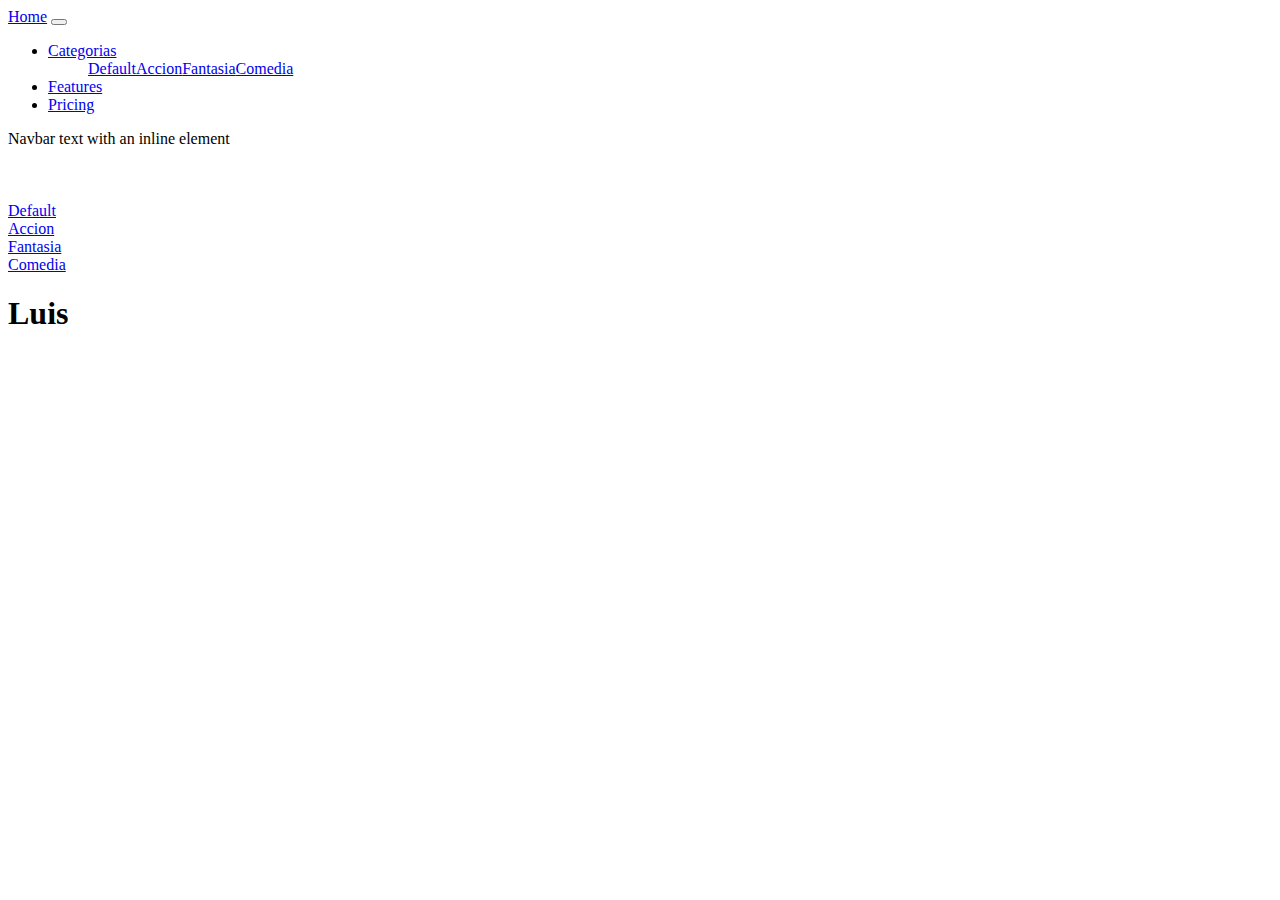
==== index.html @ b3b6a6c7 "Cambios MVC" ====
<!DOCTYPE html>
<html lang="es">

<head>
	<meta charset="UTF-8">
	<meta http-equiv="X-UA-Compatible" content="IE=edge">
	<meta name="viewport" content="width=device-width, initial-scale=1.0">
	<title>Video System Luis</title>
	<link href="https://cdn.jsdelivr.net/npm/bootstrap@5.2.3/dist/css/bootstrap.min.css" rel="stylesheet"
		integrity="sha384-rbsA2VBKQhggwzxH7pPCaAqO46MgnOM80zW1RWuH61DGLwZJEdK2Kadq2F9CUG65" crossorigin="anonymous">
	<link rel="stylesheet" href="./css/main.css">
</head>

<body>
	<!-- <h1>Luis Garcia Villarrubia Garcia Velasco</h1> -->
	<nav class="navbar navbar-dark bg-primary navbar-expand-md fixed-top">
		<div class="container-fluid">
			<a class="navbar-brand" href="#" id="home">Home</a>
			<button class="navbar-toggler" type="button" data-bs-toggle="collapse" data-bs-target="#navbarText"
				aria-controls="navbarText" aria-expanded="false" aria-label="Toggle navigation">
				<span class="navbar-toggler-icon"></span>
			</button>
			<div class="collapse navbar-collapse" id="navbarText">
				<ul class="navbar-nav me-auto mb-2 mb-lg-0" id="navContent">
					<li class="nav-item dropdown">
						<a class="nav-link dropdown-toggle" href="#" id="navbarDropdown" data-bs-toggle="dropdown"
							aria-expanded="false">
							Categorias
						</a>
						<ul id="categories" class="dropdown-menu" data-popper="static">
							<li class="dropdown-item" href="#">test</li>
							<li class="dropdown-item" href="#">test</li>
							<li class="dropdown-item" href="#">test</li>
							<li class="dropdown-item" href="#">test</li>
						</ul>

					</li>
					<li class="nav-item">
						<a class="nav-link" href="#">Features</a>
					</li>
					<li class="nav-item">
						<a class="nav-link" href="#">Pricing</a>
					</li>
				</ul>
				<span class="navbar-text">
					Navbar text with an inline element
				</span>
			</div>
		</div>
	</nav>
	<br><br><br>
	<main class="main">
		<div id="main--categories" class="row">

		</div>
		<div id="main--content" class="row">

		</div>
	</main>

	<footer class="bg-primary text-white" id="footer">
		<h1>Luis</h1>
		<!-- <div class="footer-top">
			<div class="container">
				<div class="row">

					<div class="col-lg-3 col-md-6">
						<div class="footer-info">
							<h3>Mi Tienda</h3>
							<p>
								Dirección <br>
								Ciudad, CP 00000<br><br>
								<strong>Phone:</strong> +34 666 666 666<br>
								<strong>Email:</strong> info@example.com<br>
							</p>
							<div class="social-links mt-3">
								<a href="#"><i class='fab fa-twitter'></i></i></a>
								<a href="#"><i class='fab fa-facebook-f'></i></i></a>
								<a href="#"><i class='fab fa-instagram'></i></a>
								<a href="#"><i class='fab fa-google-plus-g'></i></a>
								<a href="#"><i class='fab fa-linkedin-in'></i></a>
							</div>
						</div>
					</div>

					<div class="col-lg-3 col-md-6 footer-links">
						<h4>Enlaces de interés</h4>
						<ul>
							<li><a href="#"><i class="fas fa-angle-right"></i> Inicio</a></li>
							<li><a href="#"><i class="fas fa-angle-right"></i> Sobre nosotros</a></li>
							<li><a href="#"><i class="fas fa-angle-right"></i> Servicios</a></li>
							<li><a href="#"><i class="fas fa-angle-right"></i> Términos de servicio</a></li>
							<li><a href="#"><i class="fas fa-angle-right"></i> Política de privacidad</a></li>
						</ul>
					</div>

					<div class="col-lg-2 col-md-6 footer-links">
						<h4>Servicios</h4>
						<ul>
							<li><a href="#"><i class="fas fa-angle-right"></i> Servicio 1</a></li>
							<li><a href="#"><i class="fas fa-angle-right"></i> Servicio 2</a></li>
							<li><a href="#"><i class="fas fa-angle-right"></i> Servicio 3</a></li>
							<li><a href="#"><i class="fas fa-angle-right"></i> Servicio 4</a></li>
							<li><a href="#"><i class="fas fa-angle-right"></i> Servicio 5</a></li>
						</ul>
					</div>

					<div class="col-lg-4 col-md-6 footer-newsletter">
						<h4>Nuestra Newsletter</h4>
						<p>Suscribete a nuestro servicio de newsletter para manternete al día de nuestras novedades.</p>
						<form action="" method="post">
							<input type="email" name="email"><input type="submit" value="Suscribete">
						</form>

					</div>

				</div>
			</div>
		</div>-->

		<!-- <div class="container">
			<div class="copyright">
				<strong><span>Mi Tienda</span></strong>.
			</div>
			<div class="credits">
			</div>
		</div> -->
	</footer>
	<script src="./js/videoSystemApp.js" type="module"></script>
	<script src="https://code.jquery.com/jquery-3.5.1.min.js"
		integrity="sha256-9/aliU8dGd2tb6OSsuzixeV4y/faTqgFtohetphbbj0=" crossorigin="anonymous"></script>
	<script src="https://cdn.jsdelivr.net/npm/bootstrap@5.2.3/dist/js/bootstrap.bundle.min.js"
		integrity="sha384-kenU1KFdBIe4zVF0s0G1M5b4hcpxyD9F7jL+jjXkk+Q2h455rYXK/7HAuoJl+0I4"
		crossorigin="anonymous"></script>
</body>

</html>
---- css/main.css ----
.Img--Production{
    width: 100%;
    height: 200px;
}
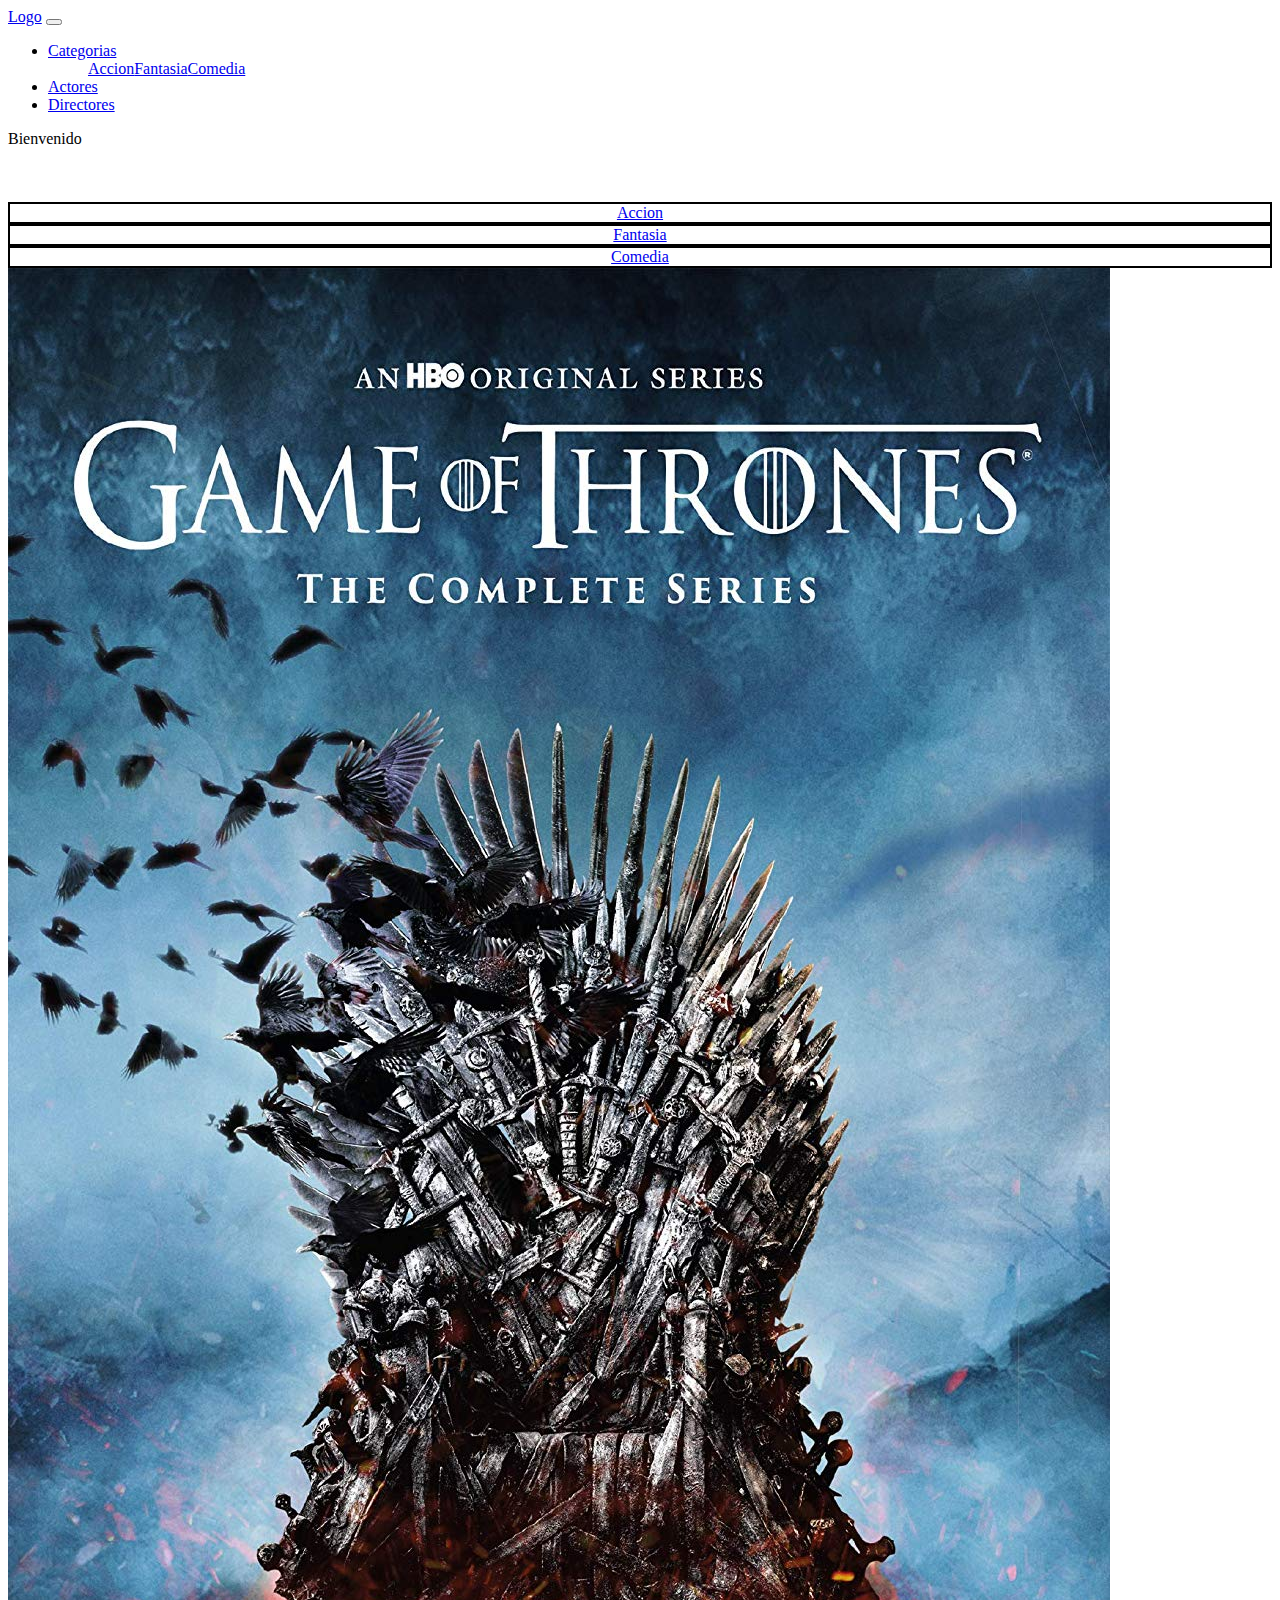
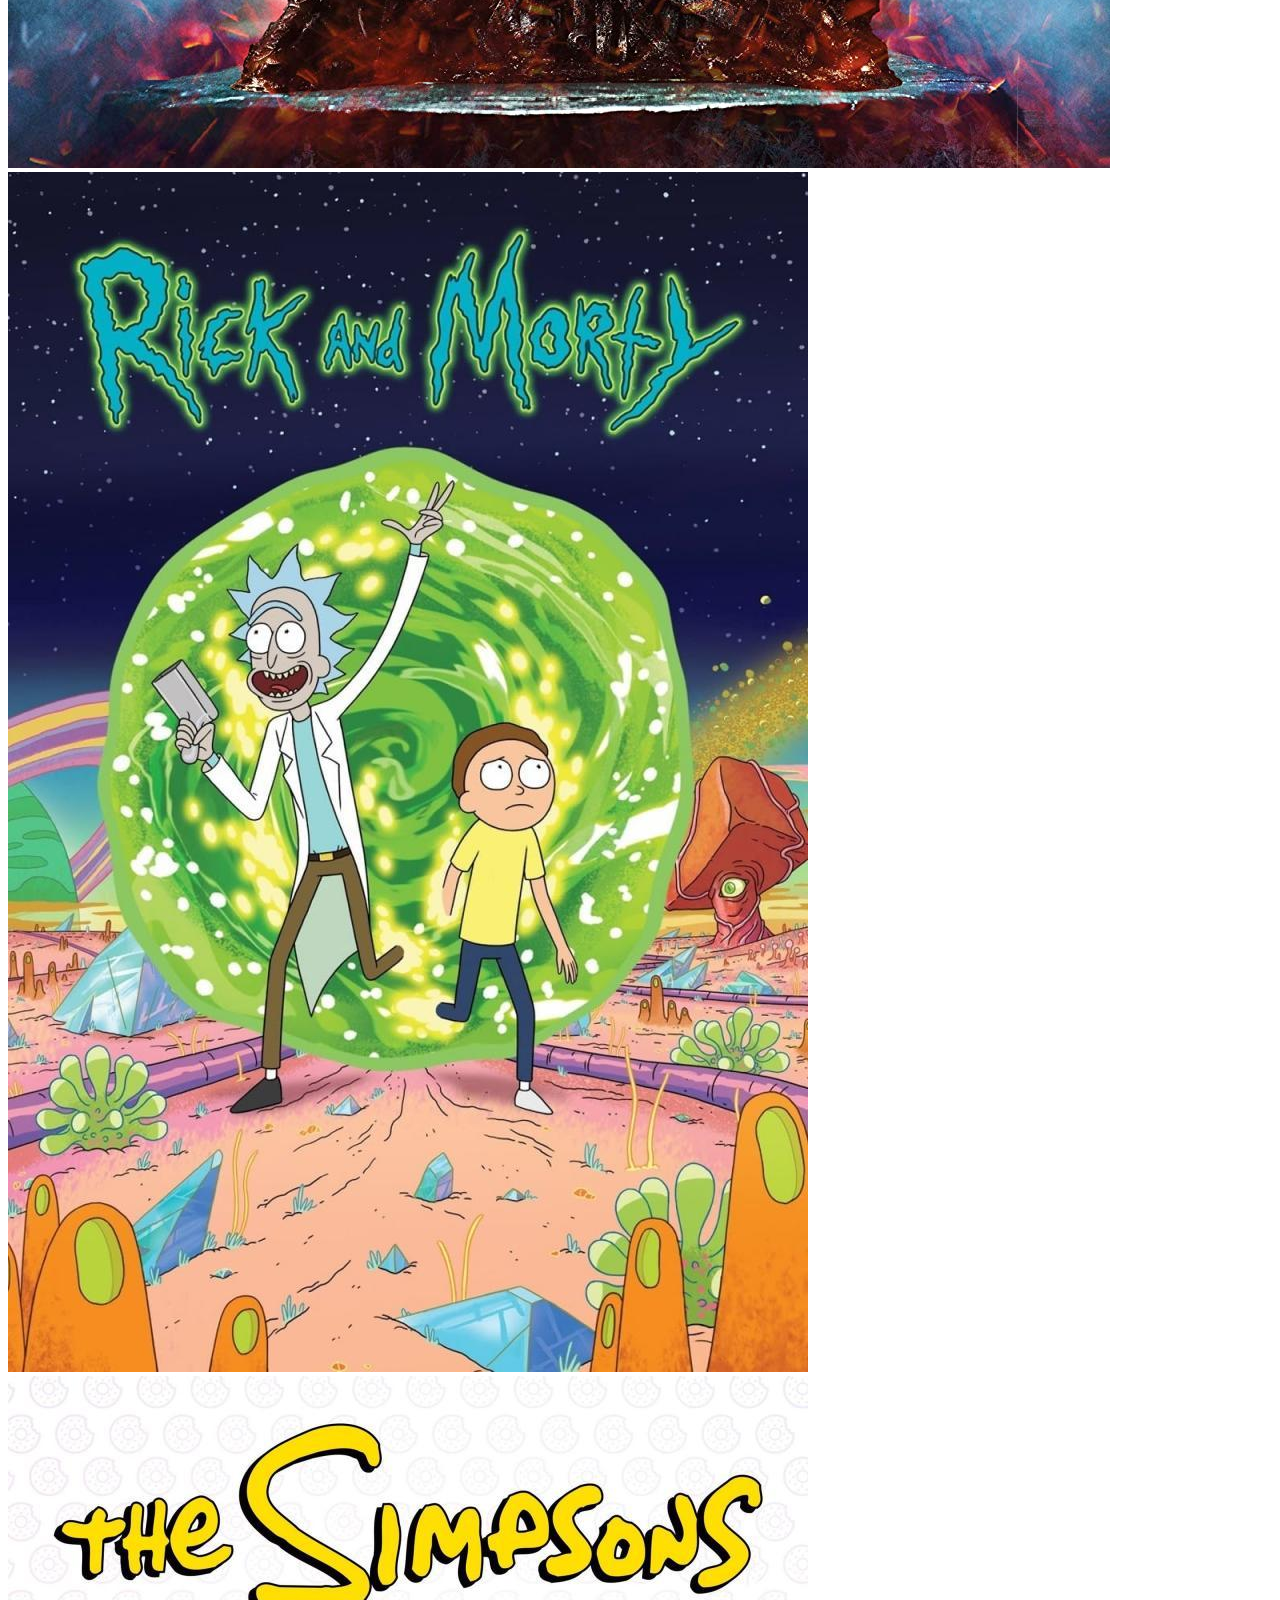
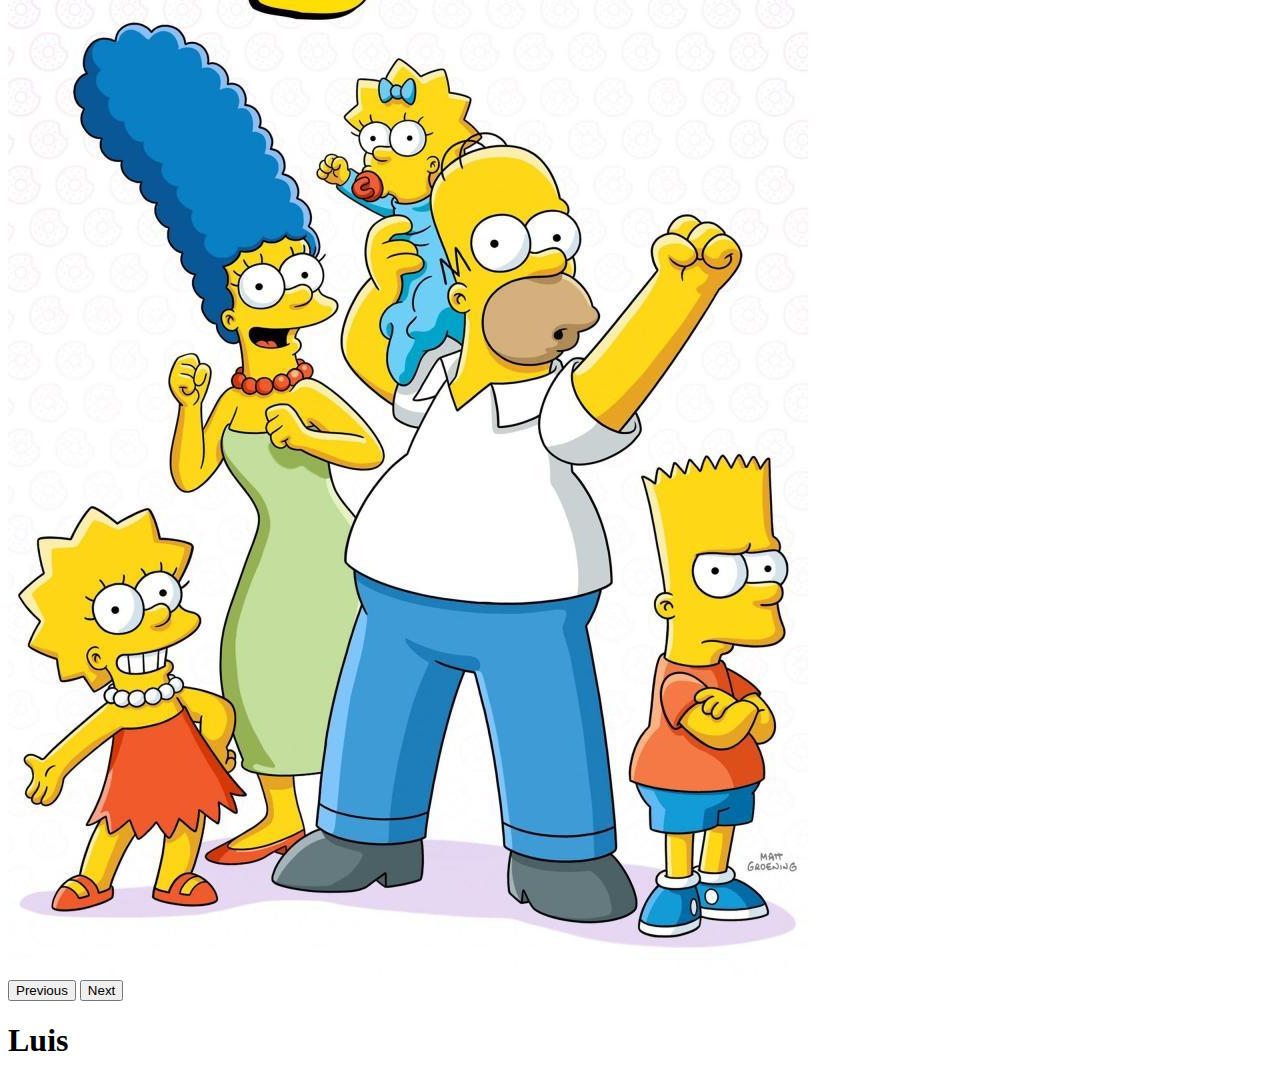
==== commit 0804f3ce: "Anadidos actores y directores a la pagina" ====
--- a/index.html
+++ b/index.html
@@ -15,7 +15,7 @@
 	<!-- <h1>Luis Garcia Villarrubia Garcia Velasco</h1> -->
 	<nav class="navbar navbar-dark bg-primary navbar-expand-md fixed-top">
 		<div class="container-fluid">
-			<a class="navbar-brand" href="#" id="home">Home</a>
+			<a class="navbar-brand" href="#" id="home">Logo</a>
 			<button class="navbar-toggler" type="button" data-bs-toggle="collapse" data-bs-target="#navbarText"
 				aria-controls="navbarText" aria-expanded="false" aria-label="Toggle navigation">
 				<span class="navbar-toggler-icon"></span>
@@ -35,25 +35,26 @@
 						</ul>
 
 					</li>
-					<li class="nav-item">
+					<!-- <li class="nav-item">
 						<a class="nav-link" href="#">Features</a>
 					</li>
 					<li class="nav-item">
 						<a class="nav-link" href="#">Pricing</a>
-					</li>
+					</li> -->
 				</ul>
 				<span class="navbar-text">
-					Navbar text with an inline element
+					Bienvenido
 				</span>
 			</div>
 		</div>
 	</nav>
 	<br><br><br>
 	<main class="main">
-		<div id="main--categories" class="row">
+		
+		<div id="main--content" class="row">
 
 		</div>
-		<div id="main--content" class="row">
+		<div id="main--carousel" class="row">
 
 		</div>
 	</main>
--- a/css/main.css
+++ b/css/main.css
@@ -1,4 +1,8 @@
 .Img--Production{
     width: 100%;
     height: 200px;
+}
+#main--content div{
+    border: 2px solid black;
+    text-align: center;
 }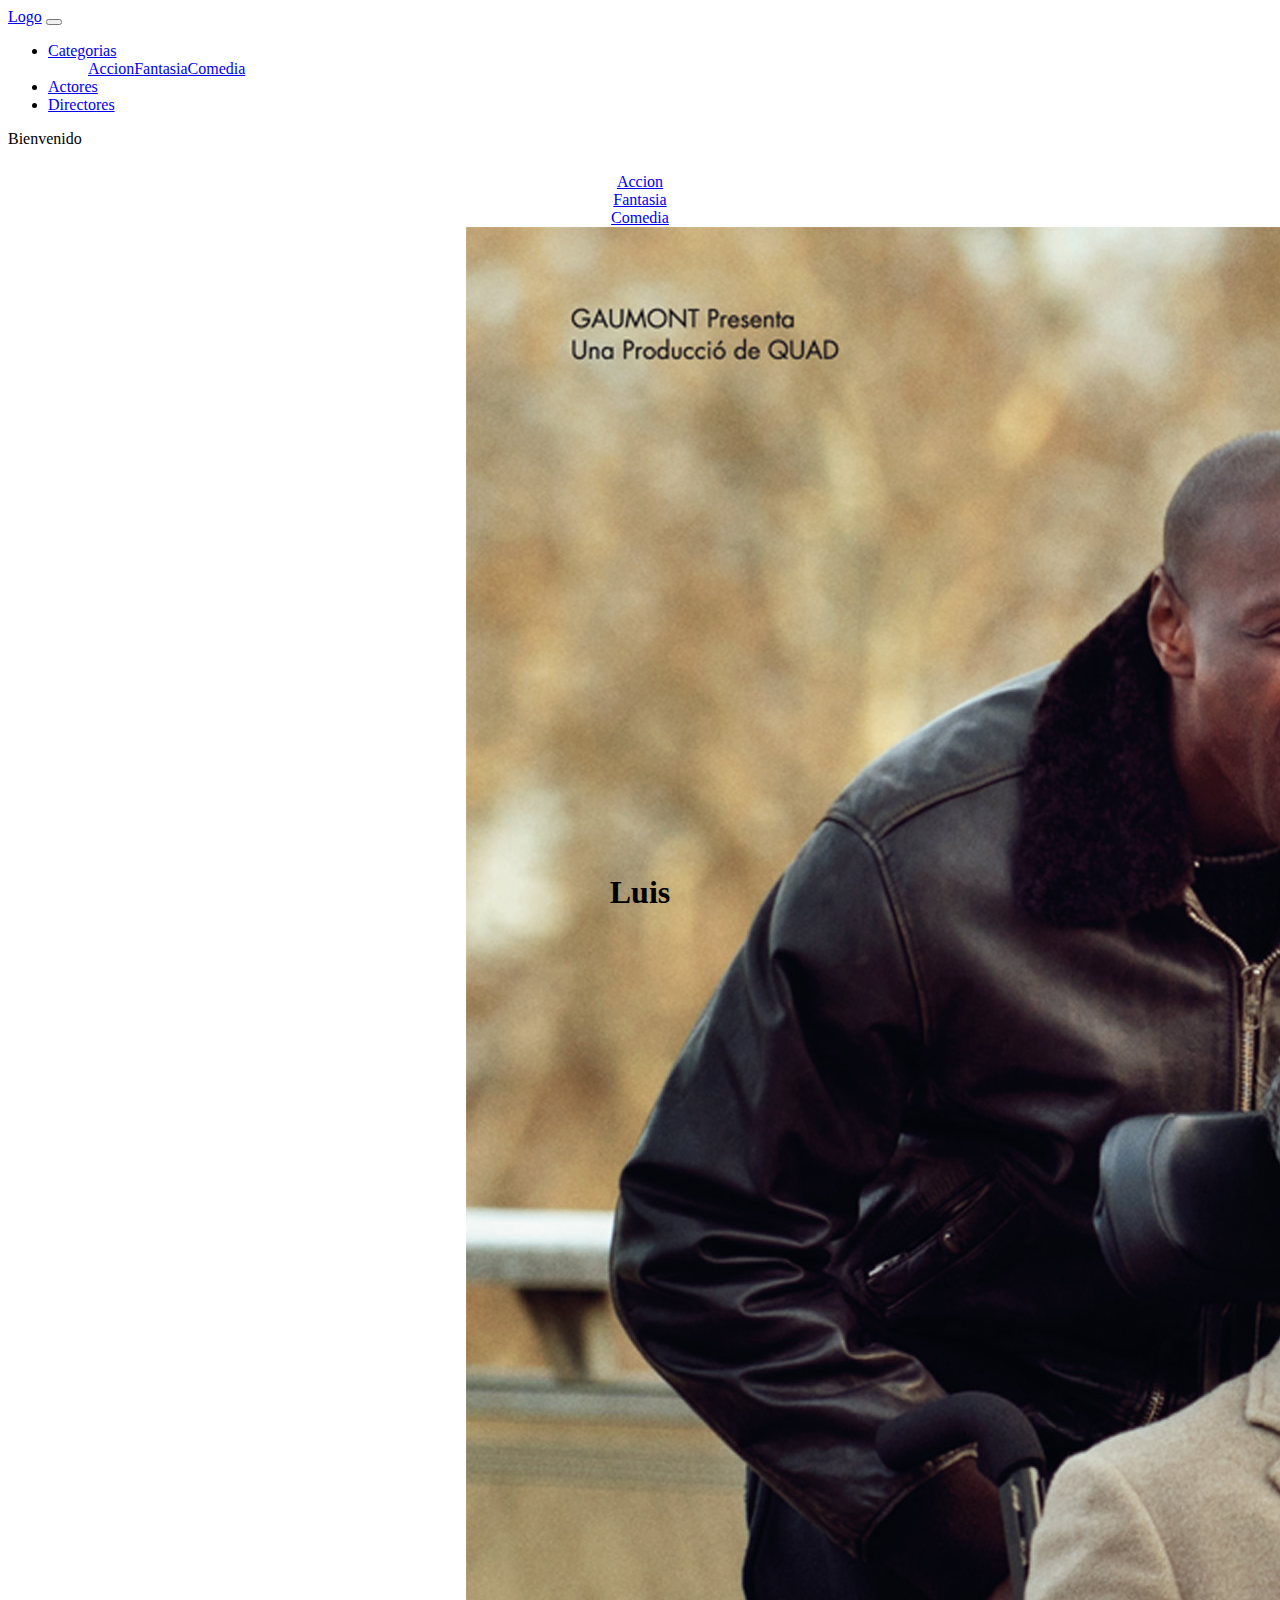
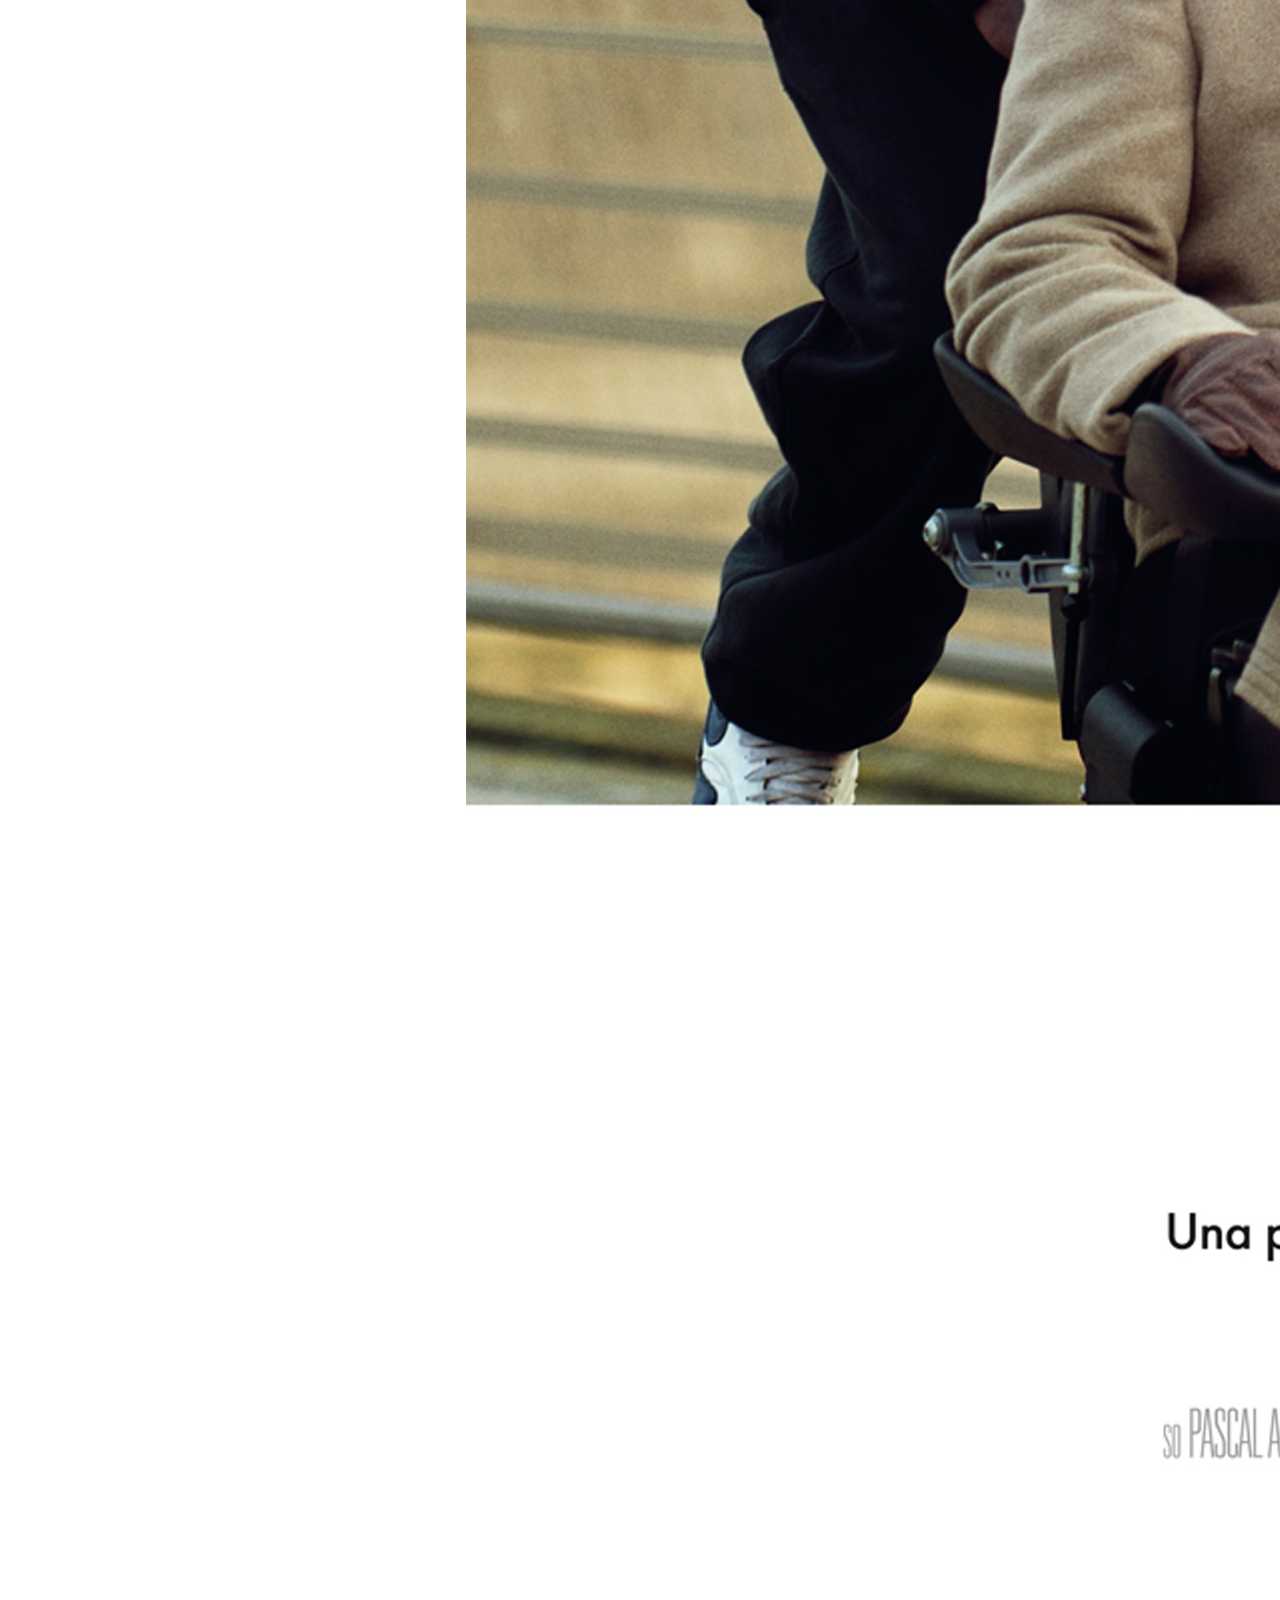
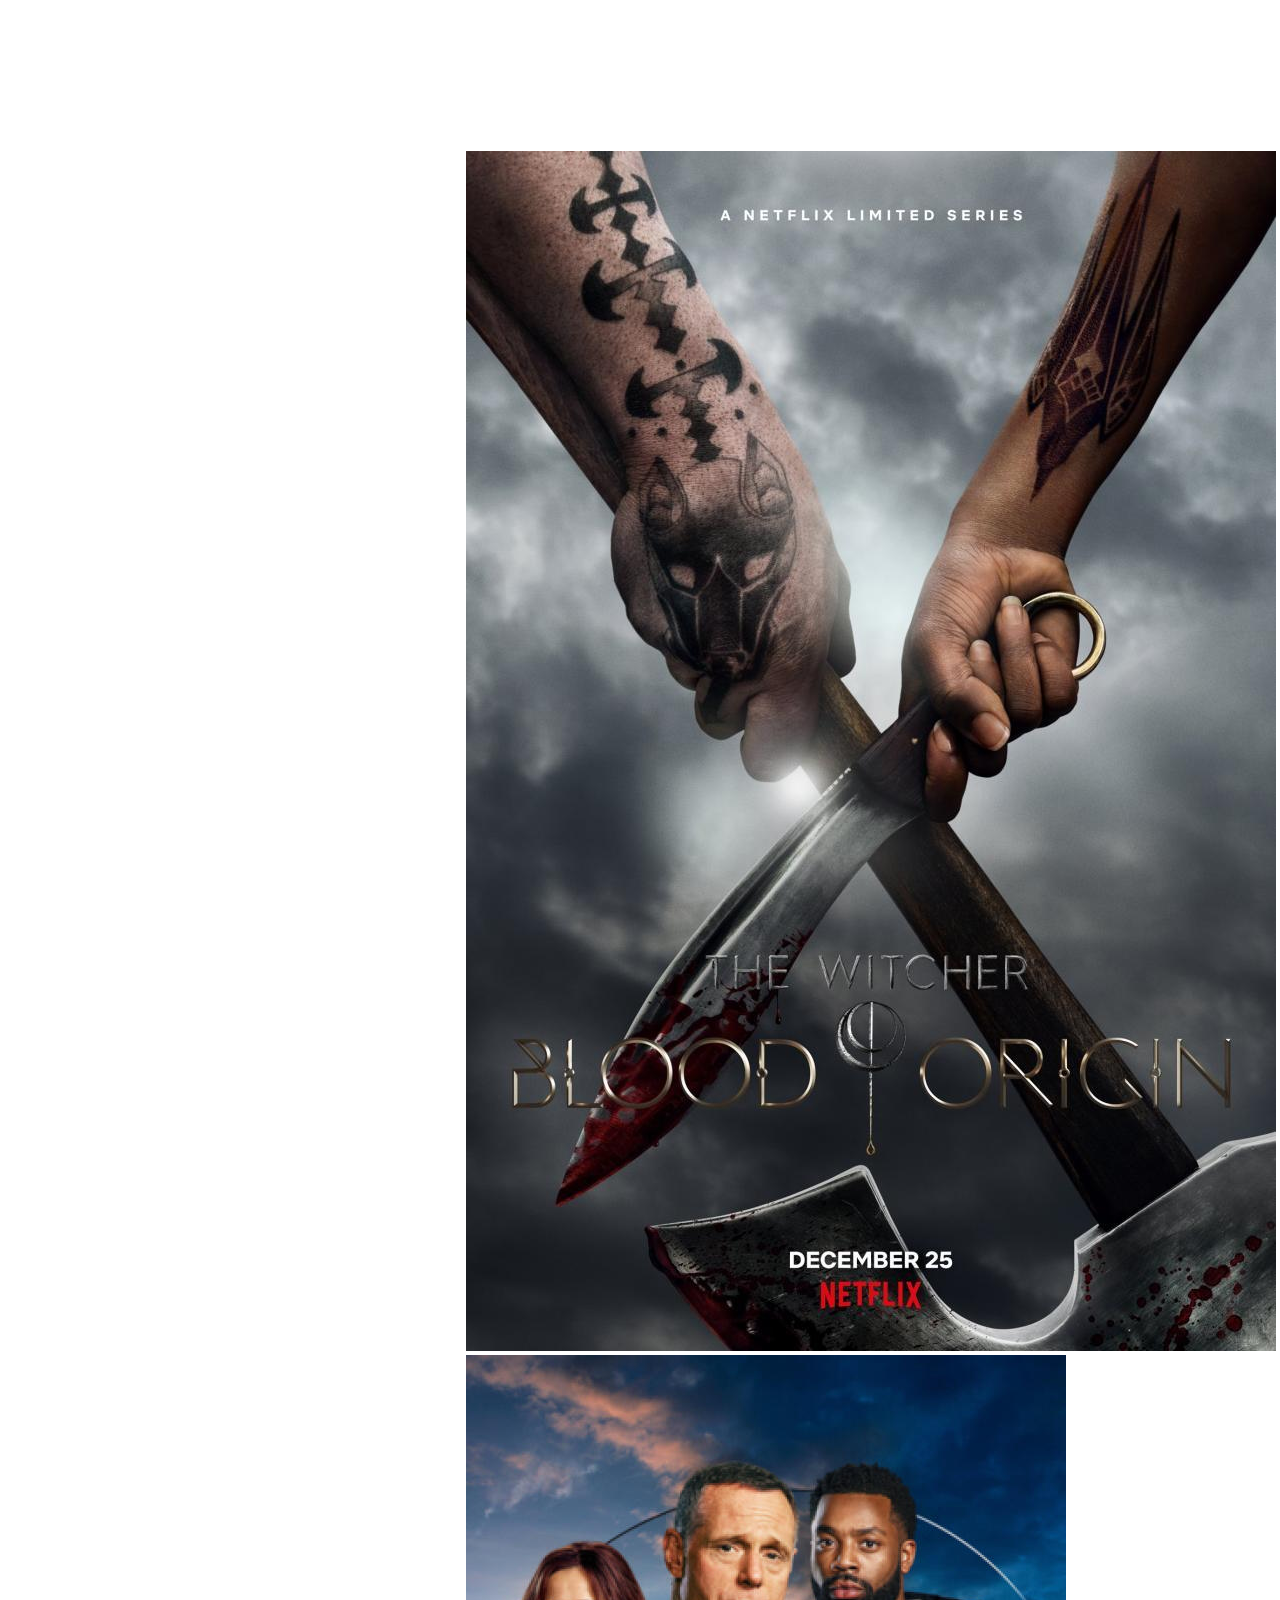
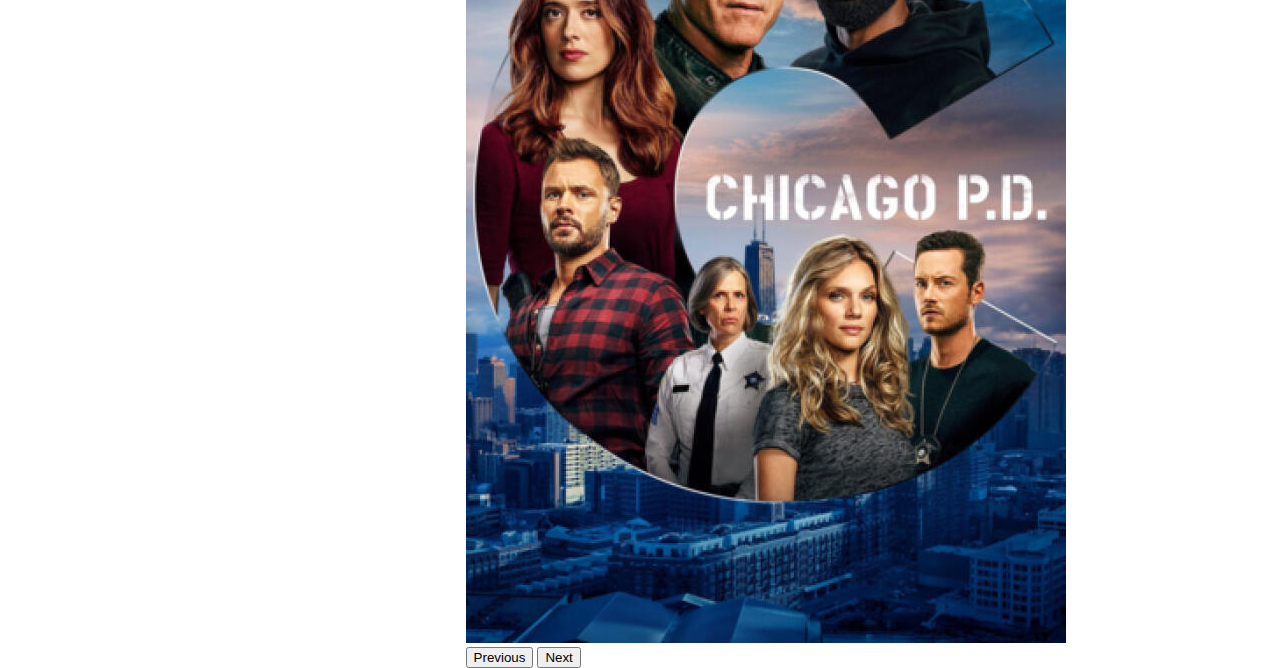
==== commit 077da938: "Practica DOM terminada" ====
--- a/index.html
+++ b/index.html
@@ -11,9 +11,8 @@
 	<link rel="stylesheet" href="./css/main.css">
 </head>
 
-<body>
-	<!-- <h1>Luis Garcia Villarrubia Garcia Velasco</h1> -->
-	<nav class="navbar navbar-dark bg-primary navbar-expand-md fixed-top">
+<body class="bg-primary">
+	<nav class="navbar navbar-dark bg-primary navbar-expand-md ">
 		<div class="container-fluid">
 			<a class="navbar-brand" href="#" id="home">Logo</a>
 			<button class="navbar-toggler" type="button" data-bs-toggle="collapse" data-bs-target="#navbarText"
@@ -35,12 +34,6 @@
 						</ul>
 
 					</li>
-					<!-- <li class="nav-item">
-						<a class="nav-link" href="#">Features</a>
-					</li>
-					<li class="nav-item">
-						<a class="nav-link" href="#">Pricing</a>
-					</li> -->
 				</ul>
 				<span class="navbar-text">
 					Bienvenido
@@ -48,7 +41,6 @@
 			</div>
 		</div>
 	</nav>
-	<br><br><br>
 	<main class="main">
 		
 		<div id="main--content" class="row">
@@ -60,72 +52,7 @@
 	</main>
 
 	<footer class="bg-primary text-white" id="footer">
-		<h1>Luis</h1>
-		<!-- <div class="footer-top">
-			<div class="container">
-				<div class="row">
-
-					<div class="col-lg-3 col-md-6">
-						<div class="footer-info">
-							<h3>Mi Tienda</h3>
-							<p>
-								Dirección <br>
-								Ciudad, CP 00000<br><br>
-								<strong>Phone:</strong> +34 666 666 666<br>
-								<strong>Email:</strong> info@example.com<br>
-							</p>
-							<div class="social-links mt-3">
-								<a href="#"><i class='fab fa-twitter'></i></i></a>
-								<a href="#"><i class='fab fa-facebook-f'></i></i></a>
-								<a href="#"><i class='fab fa-instagram'></i></a>
-								<a href="#"><i class='fab fa-google-plus-g'></i></a>
-								<a href="#"><i class='fab fa-linkedin-in'></i></a>
-							</div>
-						</div>
-					</div>
-
-					<div class="col-lg-3 col-md-6 footer-links">
-						<h4>Enlaces de interés</h4>
-						<ul>
-							<li><a href="#"><i class="fas fa-angle-right"></i> Inicio</a></li>
-							<li><a href="#"><i class="fas fa-angle-right"></i> Sobre nosotros</a></li>
-							<li><a href="#"><i class="fas fa-angle-right"></i> Servicios</a></li>
-							<li><a href="#"><i class="fas fa-angle-right"></i> Términos de servicio</a></li>
-							<li><a href="#"><i class="fas fa-angle-right"></i> Política de privacidad</a></li>
-						</ul>
-					</div>
-
-					<div class="col-lg-2 col-md-6 footer-links">
-						<h4>Servicios</h4>
-						<ul>
-							<li><a href="#"><i class="fas fa-angle-right"></i> Servicio 1</a></li>
-							<li><a href="#"><i class="fas fa-angle-right"></i> Servicio 2</a></li>
-							<li><a href="#"><i class="fas fa-angle-right"></i> Servicio 3</a></li>
-							<li><a href="#"><i class="fas fa-angle-right"></i> Servicio 4</a></li>
-							<li><a href="#"><i class="fas fa-angle-right"></i> Servicio 5</a></li>
-						</ul>
-					</div>
-
-					<div class="col-lg-4 col-md-6 footer-newsletter">
-						<h4>Nuestra Newsletter</h4>
-						<p>Suscribete a nuestro servicio de newsletter para manternete al día de nuestras novedades.</p>
-						<form action="" method="post">
-							<input type="email" name="email"><input type="submit" value="Suscribete">
-						</form>
-
-					</div>
-
-				</div>
-			</div>
-		</div>-->
-
-		<!-- <div class="container">
-			<div class="copyright">
-				<strong><span>Mi Tienda</span></strong>.
-			</div>
-			<div class="credits">
-			</div>
-		</div> -->
+		<h1 class="al-center">Luis</h1>
 	</footer>
 	<script src="./js/videoSystemApp.js" type="module"></script>
 	<script src="https://code.jquery.com/jquery-3.5.1.min.js"
--- a/css/main.css
+++ b/css/main.css
@@ -1,8 +1,25 @@
+main{
+    background-color: white;
+    margin-left: 2%;
+    margin-right: 2%;
+    padding: 2%;
+    border-radius: 20px;
+}
+#carouselExampleControls{
+    width: 30%;
+    margin-left: 35%;
+    height: 600px;
+}
+
+
 .Img--Production{
     width: 100%;
-    height: 200px;
+    height: 400px;
 }
 #main--content div{
-    border: 2px solid black;
+    text-align: center;
+}
+
+.al-center{
     text-align: center;
 }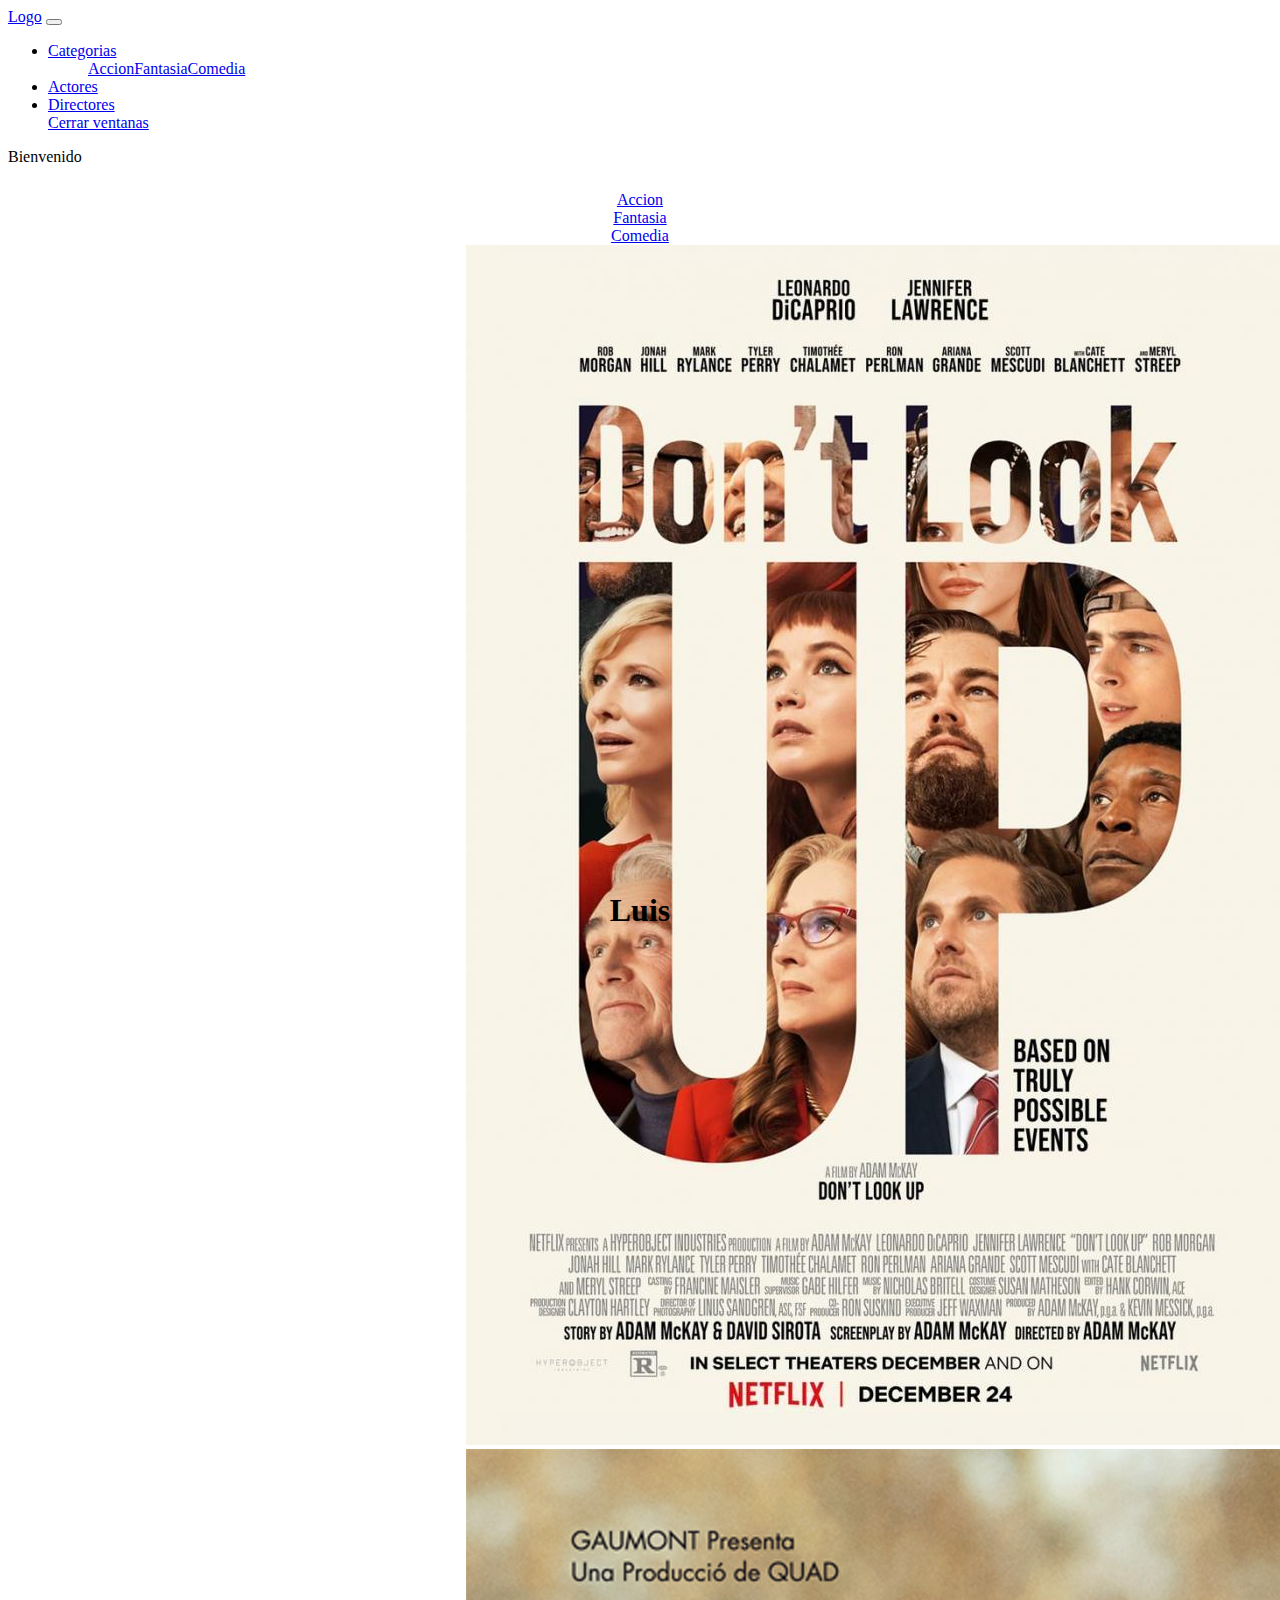
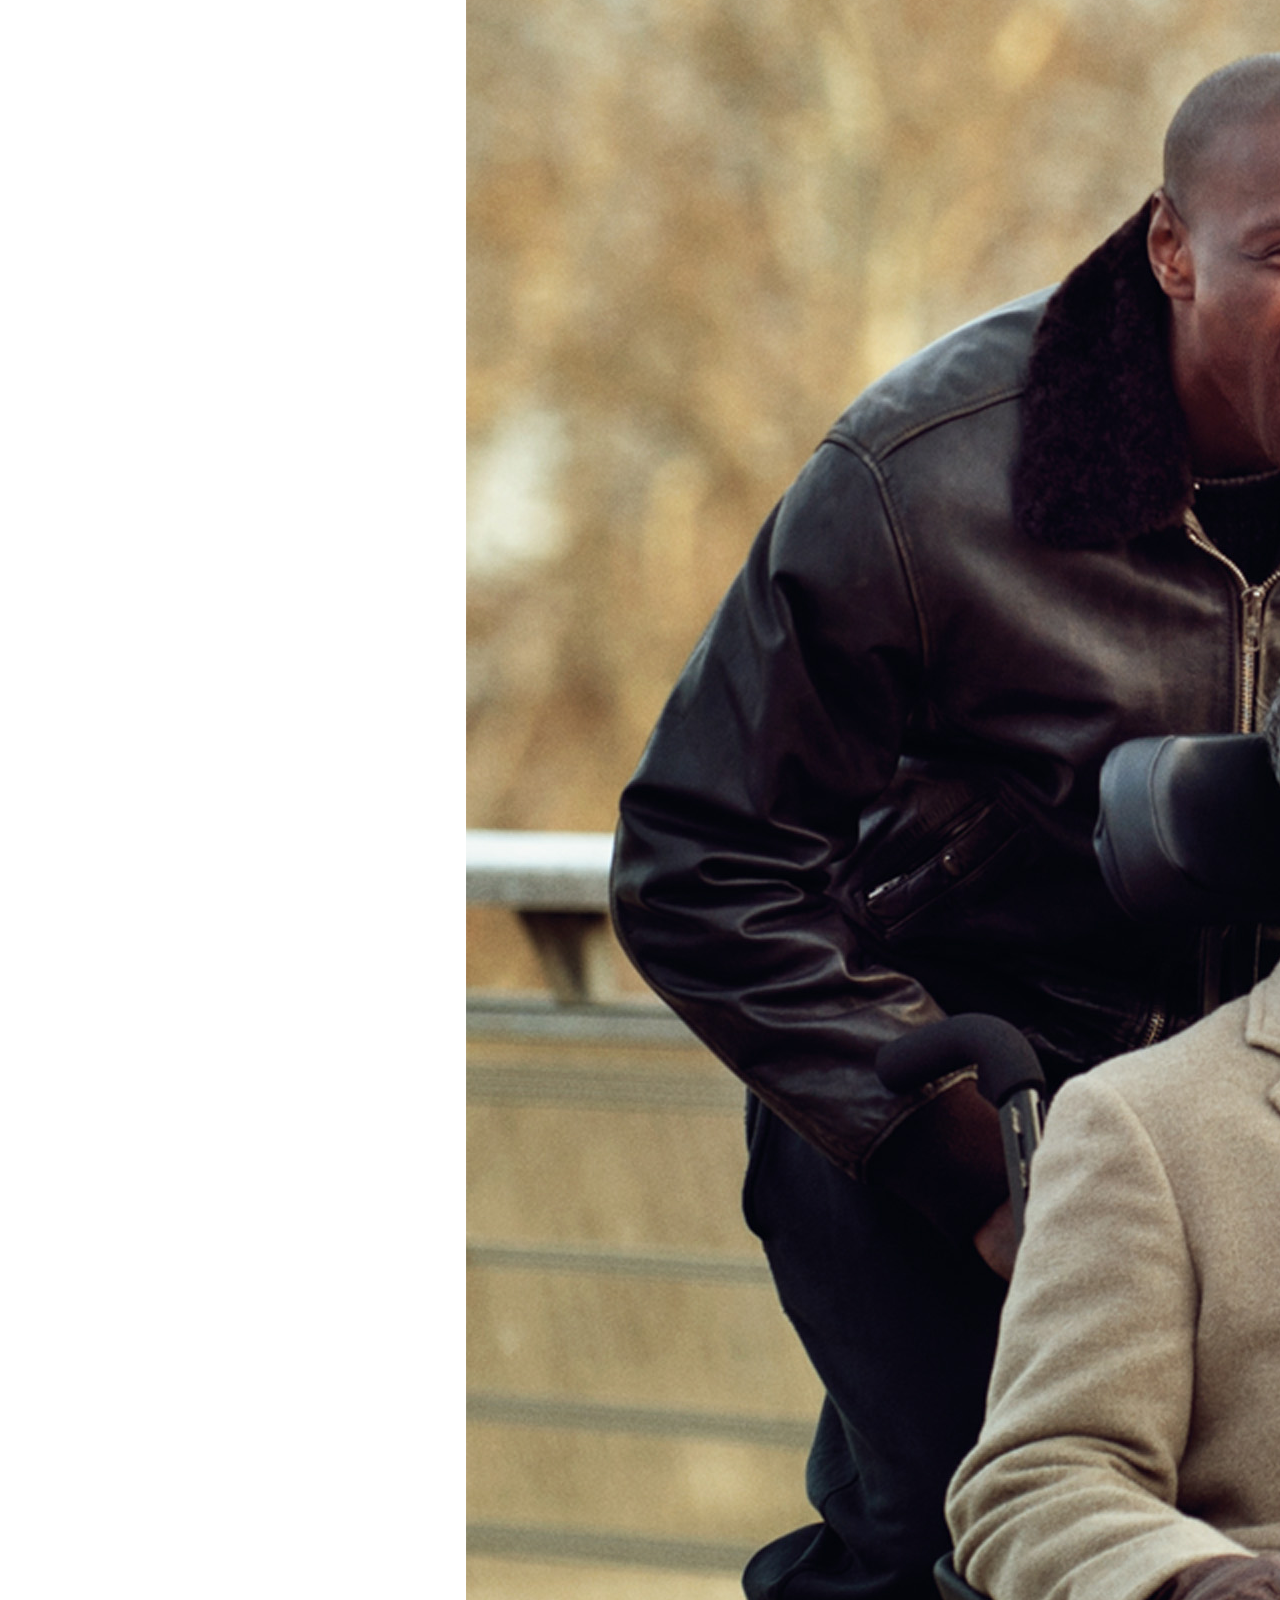
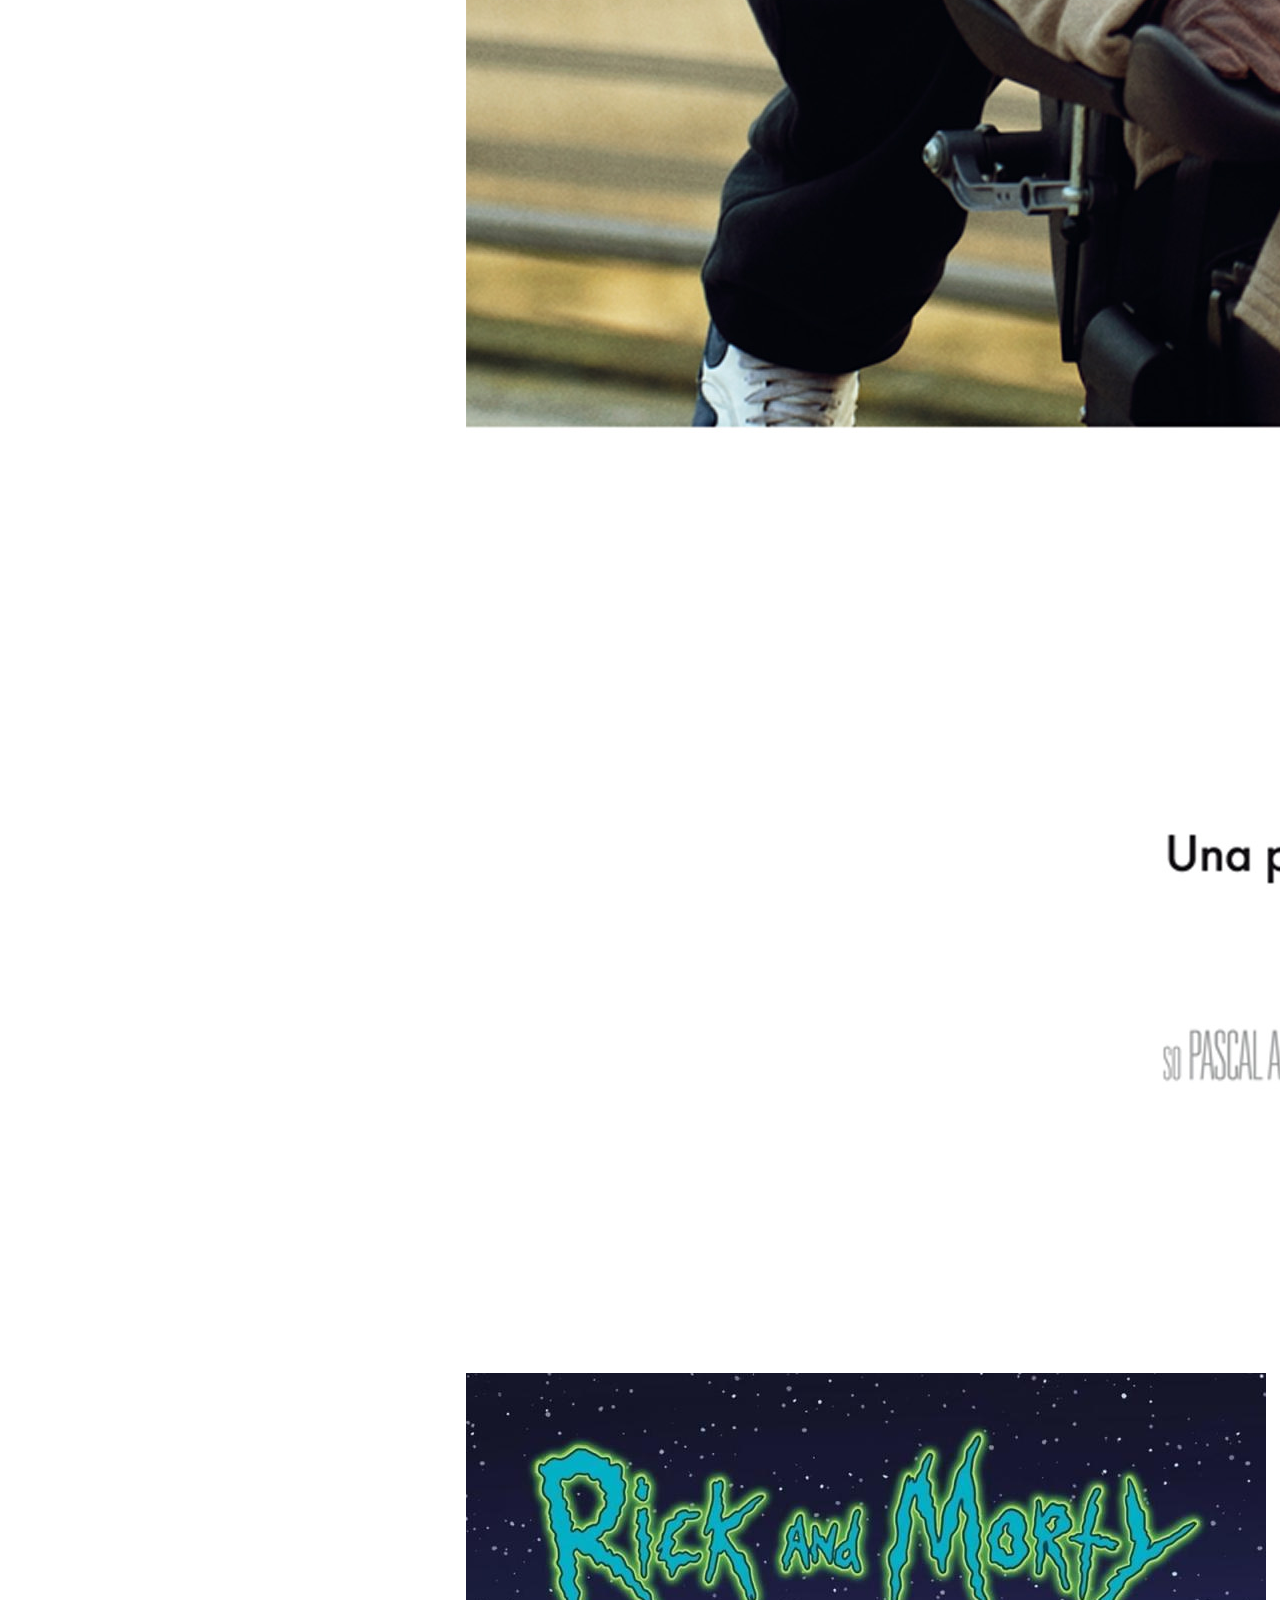
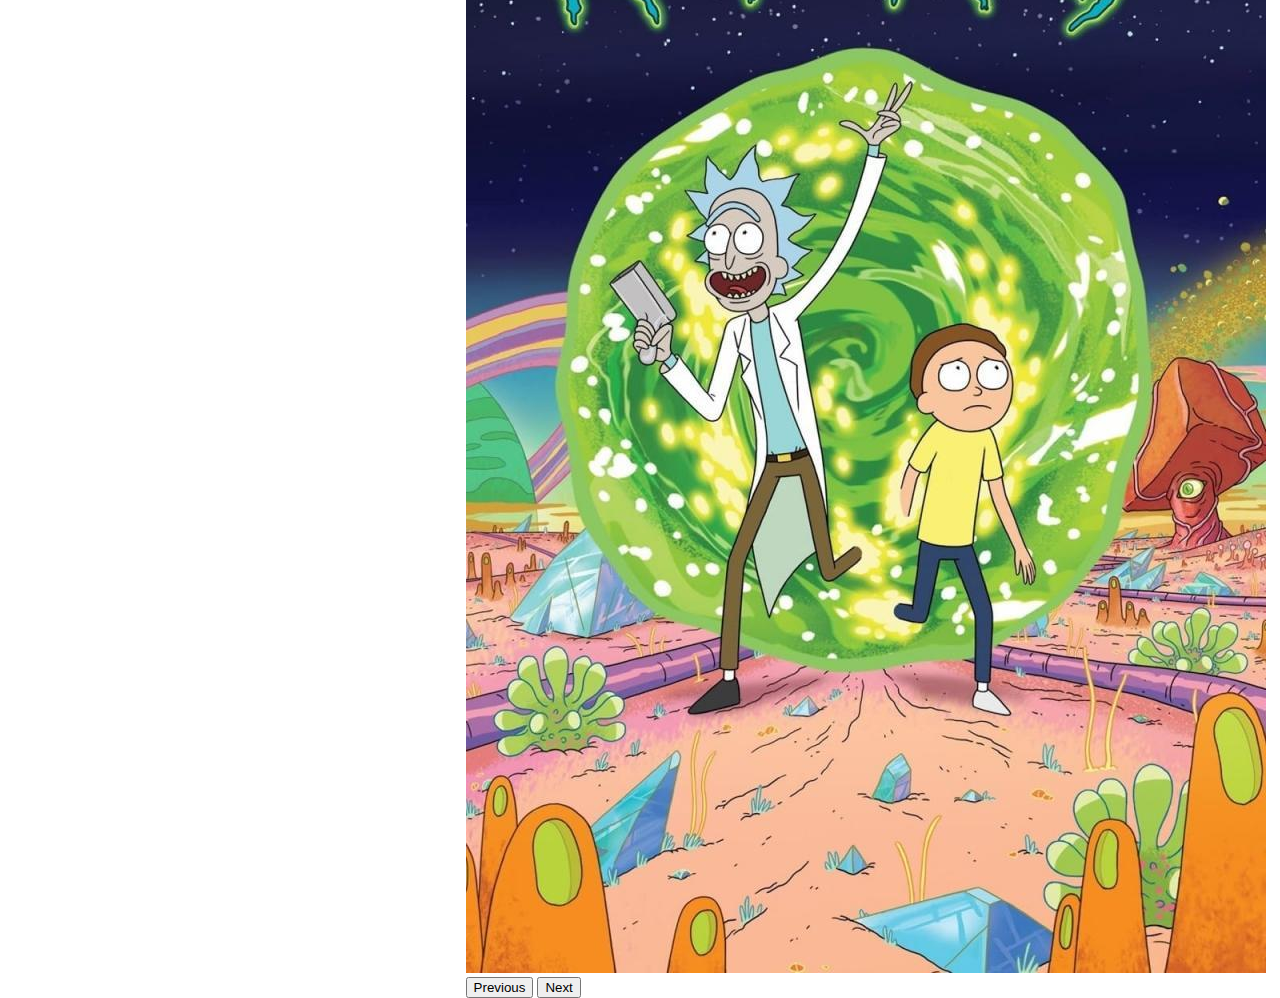
==== commit fcc11d13: "Historial implementado" ====
--- a/index.html
+++ b/index.html
@@ -55,6 +55,7 @@
 		<h1 class="al-center">Luis</h1>
 	</footer>
 	<script src="./js/videoSystemApp.js" type="module"></script>
+	<script src="./js/history.js" type="module"></script>
 	<script src="https://code.jquery.com/jquery-3.5.1.min.js"
 		integrity="sha256-9/aliU8dGd2tb6OSsuzixeV4y/faTqgFtohetphbbj0=" crossorigin="anonymous"></script>
 	<script src="https://cdn.jsdelivr.net/npm/bootstrap@5.2.3/dist/js/bootstrap.bundle.min.js"
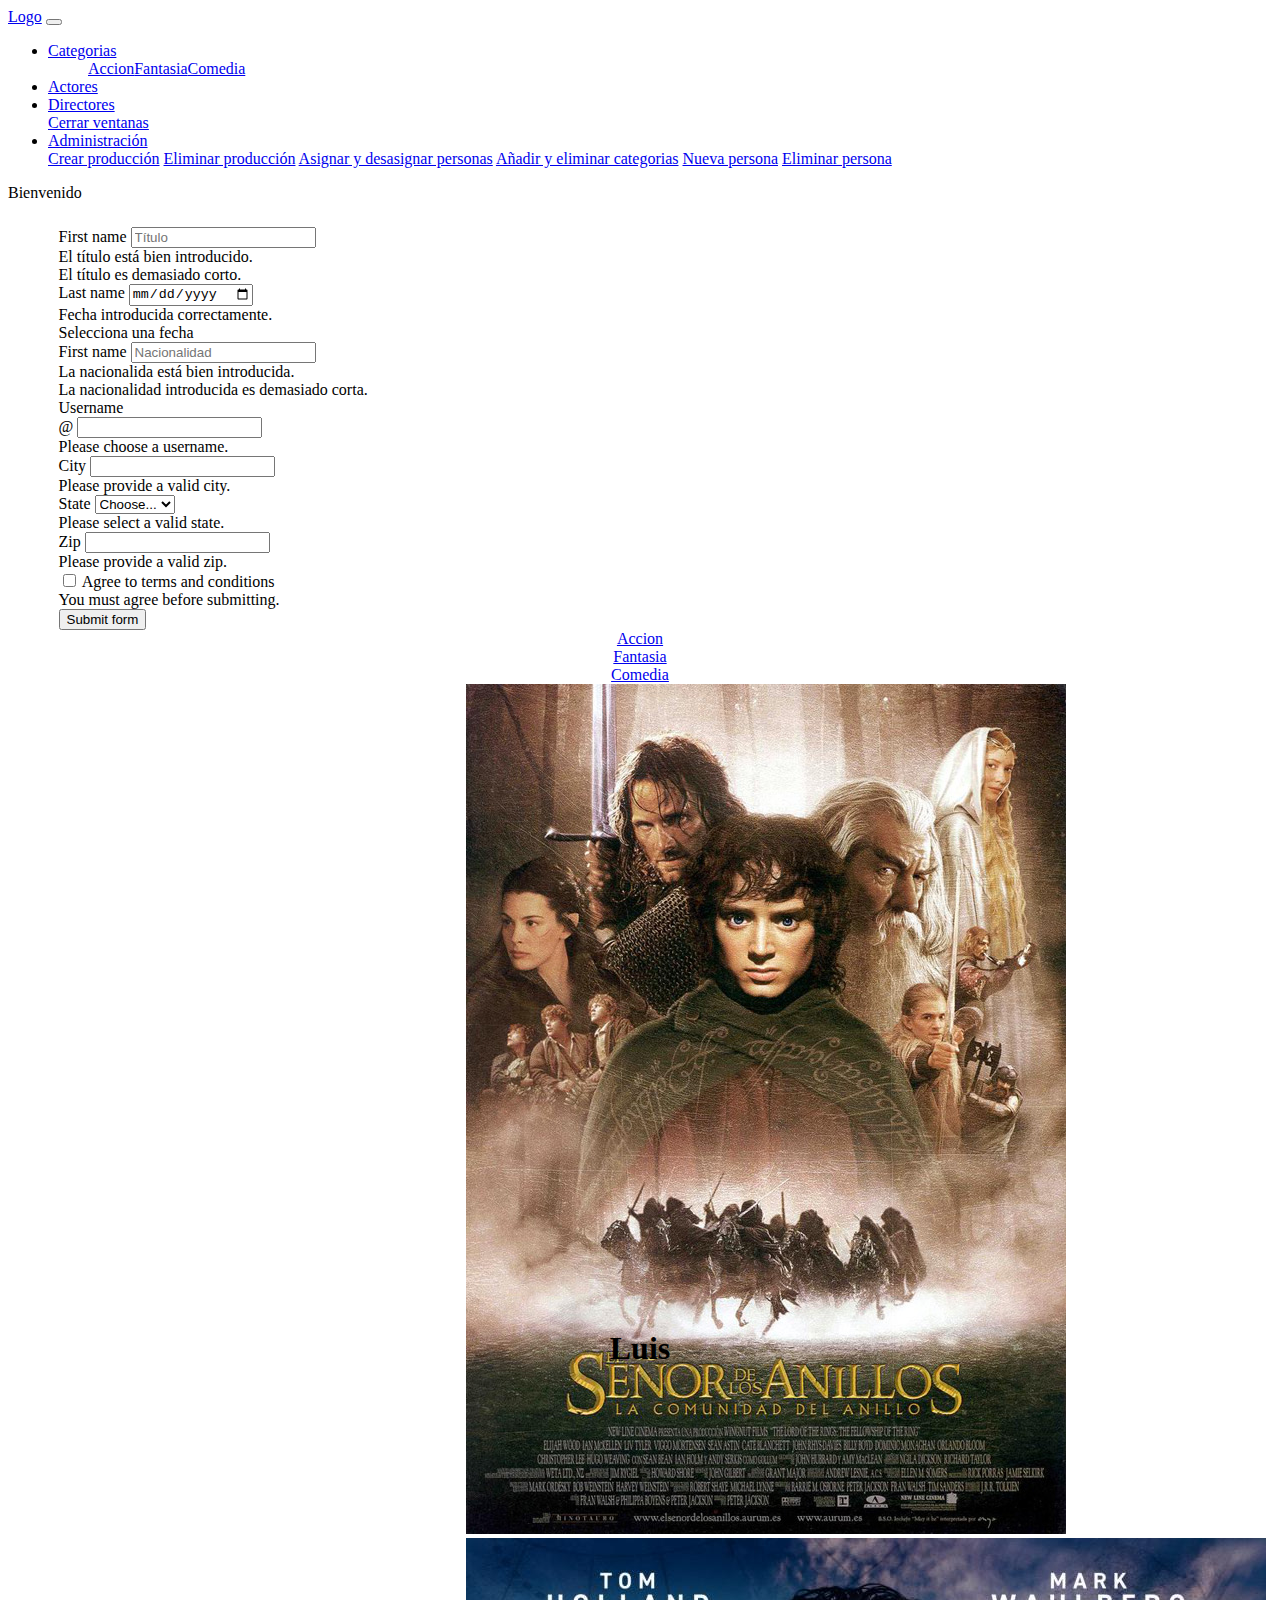
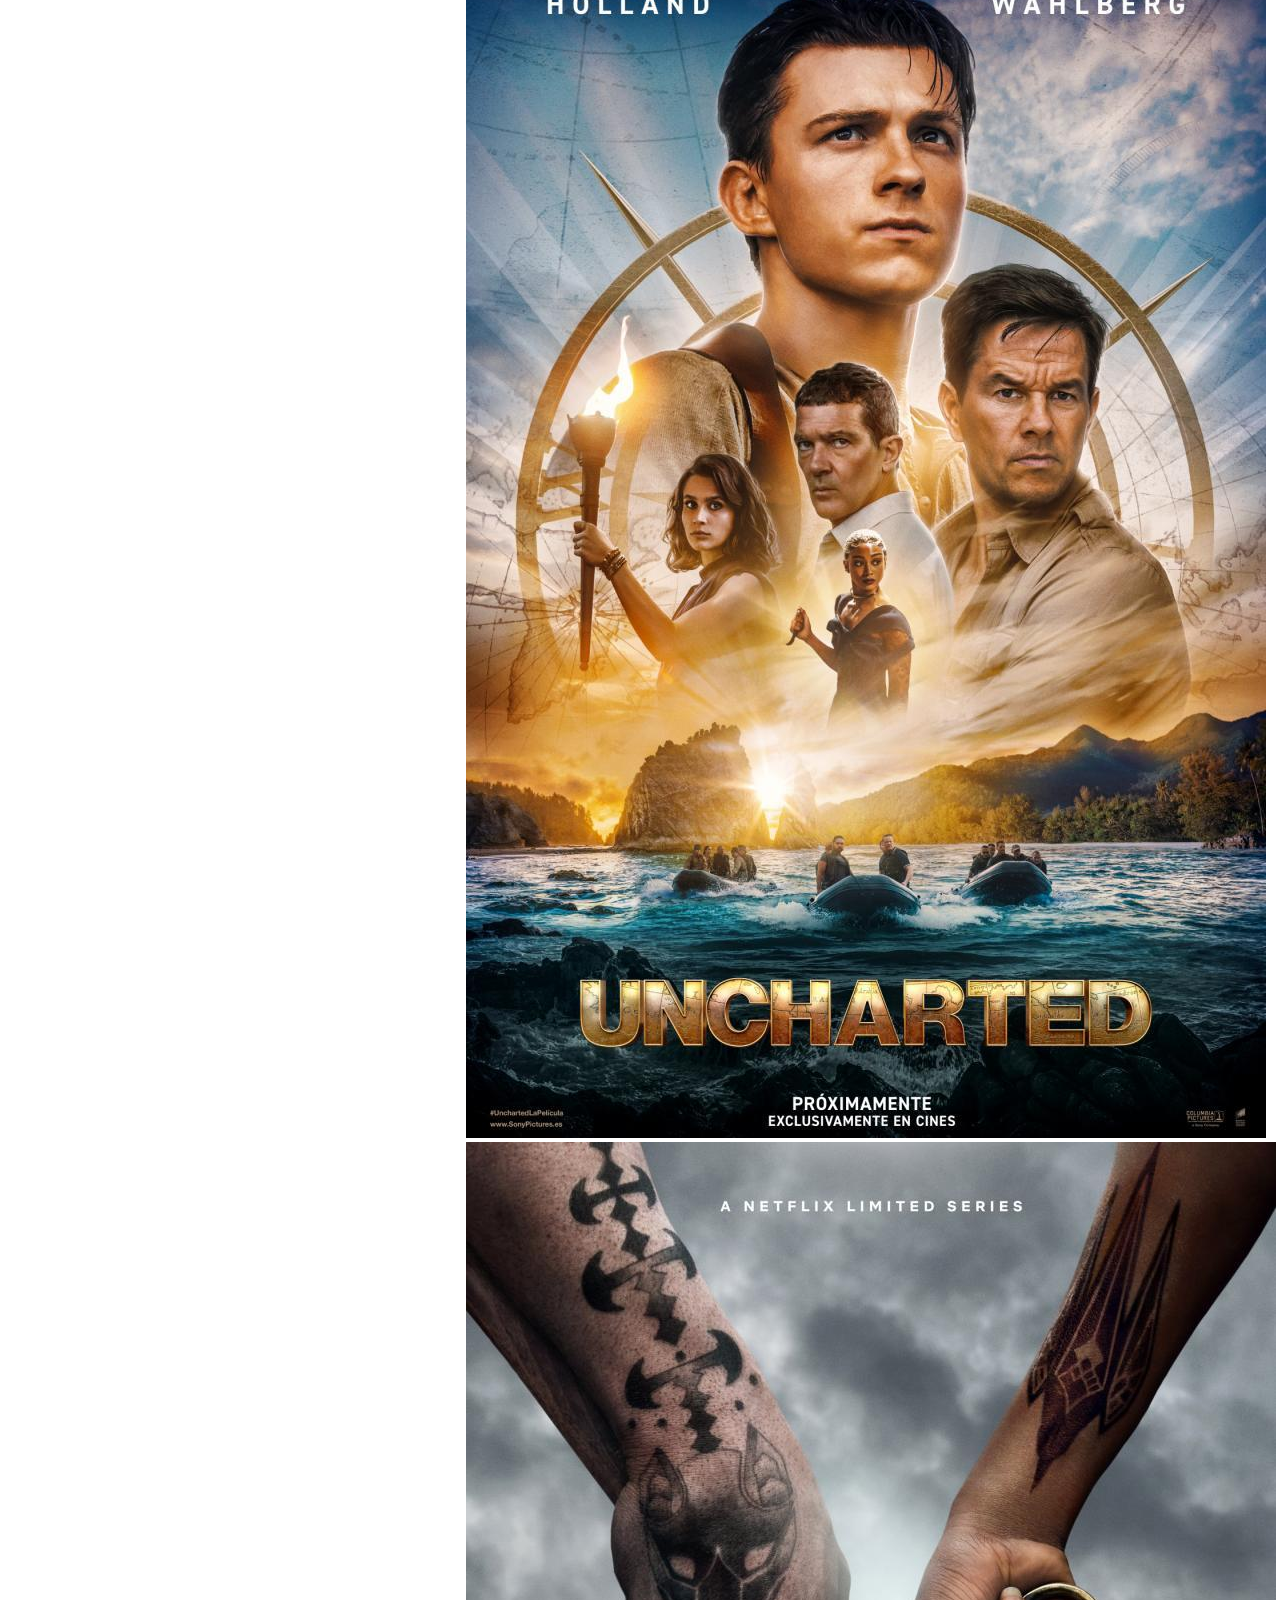
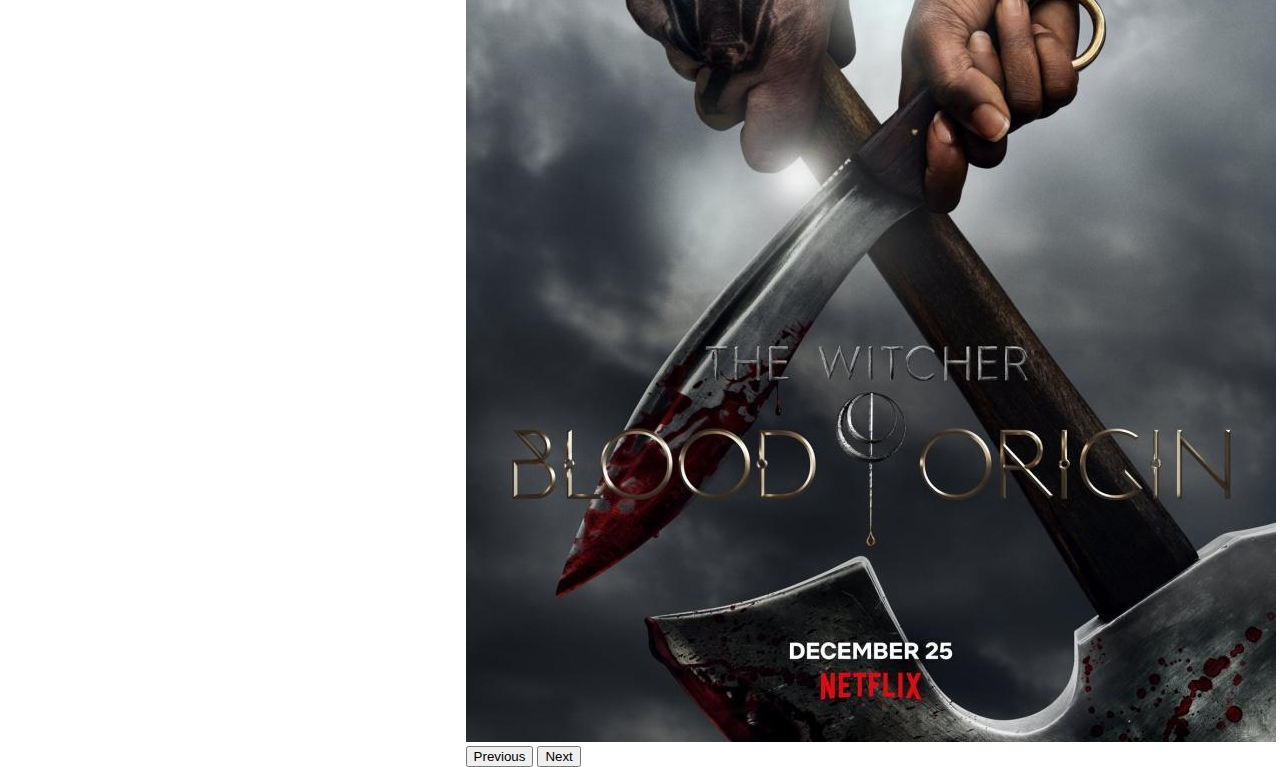
==== commit 1915f196: "cambios" ====
--- a/index.html
+++ b/index.html
@@ -42,7 +42,89 @@
 		</div>
 	</nav>
 	<main class="main">
-		
+		<div id="form">
+			<form class="row g-3 needs-validation" novalidate>
+				<div class="col-md-4">
+					<label for="title" class="form-label">First name</label>
+					<input type="text" class="form-control" id="title" placeholder="Título" minlength="4" required>
+					<div class="valid-feedback">
+						El título está bien introducido.
+					</div>
+					<div class="invalid-feedback">
+						El título es demasiado corto.
+					</div>
+				</div>
+				<div class="col-md-4">
+					<label for="publication" class="form-label">Last name</label>
+					<input type="date" class="form-control" id="publication" required>
+					<div class="valid-feedback">
+						Fecha introducida correctamente.
+					</div>
+					<div class="invalid-feedback">
+						Selecciona una fecha
+					</div>
+				</div>
+				<div class="col-md-4">
+					<label for="nationality" class="form-label">First name</label>
+					<input type="text" class="form-control" id="nationality" placeholder="Nacionalidad" minlength="4" required>
+					<div class="valid-feedback">
+						La nacionalida está bien introducida.
+					</div>
+					<div class="invalid-feedback">
+						La nacionalidad introducida es demasiado corta.
+					</div>
+				</div>
+				<div class="col-md-4">
+					<label for="validationCustomUsername" class="form-label">Username</label>
+					<div class="input-group has-validation">
+						<span class="input-group-text" id="inputGroupPrepend">@</span>
+						<input type="text" class="form-control" id="validationCustomUsername"
+							aria-describedby="inputGroupPrepend" required>
+						<div class="invalid-feedback">
+							Please choose a username.
+						</div>
+					</div>
+				</div>
+				<div class="col-md-6">
+					<label for="validationCustom03" class="form-label">City</label>
+					<input type="text" class="form-control" id="validationCustom03" required>
+					<div class="invalid-feedback">
+						Please provide a valid city.
+					</div>
+				</div>
+				<div class="col-md-3">
+					<label for="validationCustom04" class="form-label">State</label>
+					<select class="form-select" id="validationCustom04" required>
+						<option selected disabled value="">Choose...</option>
+						<option>...</option>
+					</select>
+					<div class="invalid-feedback">
+						Please select a valid state.
+					</div>
+				</div>
+				<div class="col-md-3">
+					<label for="validationCustom05" class="form-label">Zip</label>
+					<input type="text" class="form-control" id="validationCustom05" required>
+					<div class="invalid-feedback">
+						Please provide a valid zip.
+					</div>
+				</div>
+				<div class="col-12">
+					<div class="form-check">
+						<input class="form-check-input" type="checkbox" value="" id="invalidCheck" required>
+						<label class="form-check-label" for="invalidCheck">
+							Agree to terms and conditions
+						</label>
+						<div class="invalid-feedback">
+							You must agree before submitting.
+						</div>
+					</div>
+				</div>
+				<div class="col-12">
+					<button class="btn btn-primary" type="submit">Submit form</button>
+				</div>
+			</form>
+		</div>
 		<div id="main--content" class="row">
 
 		</div>
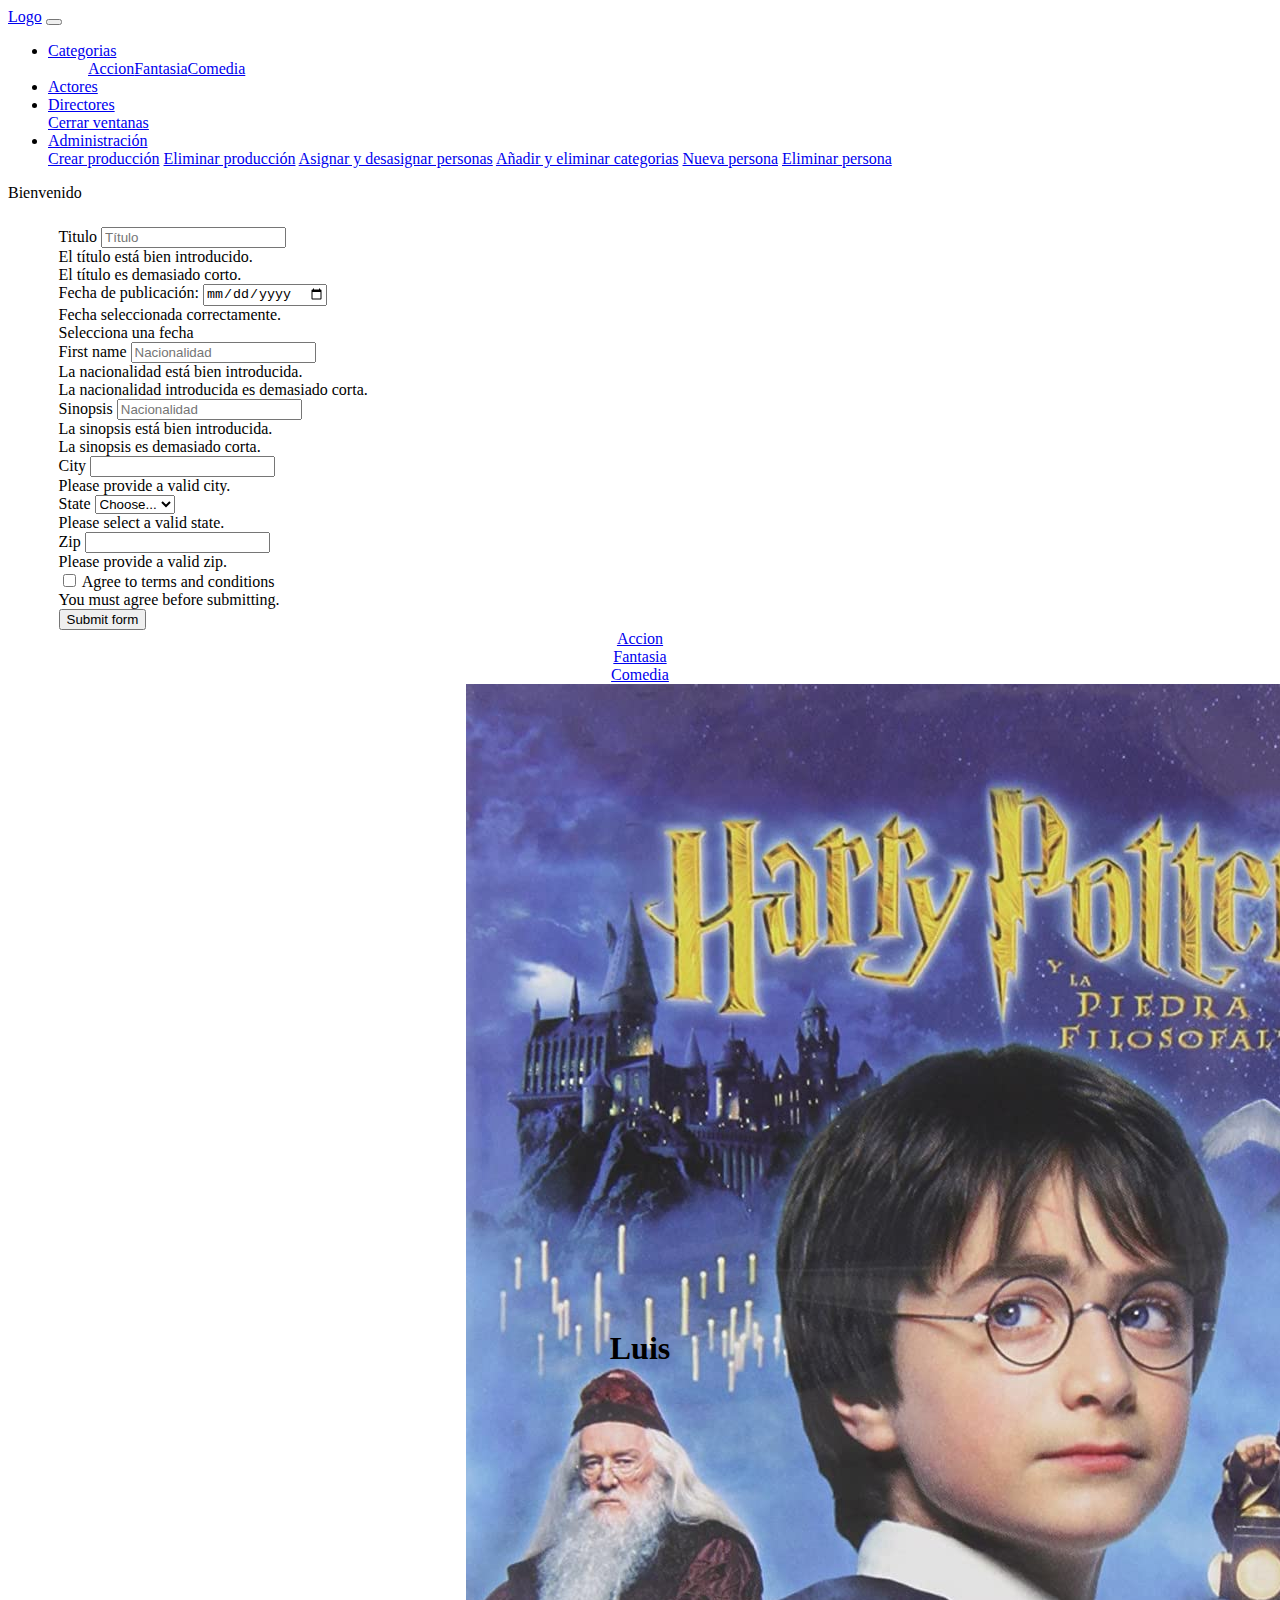
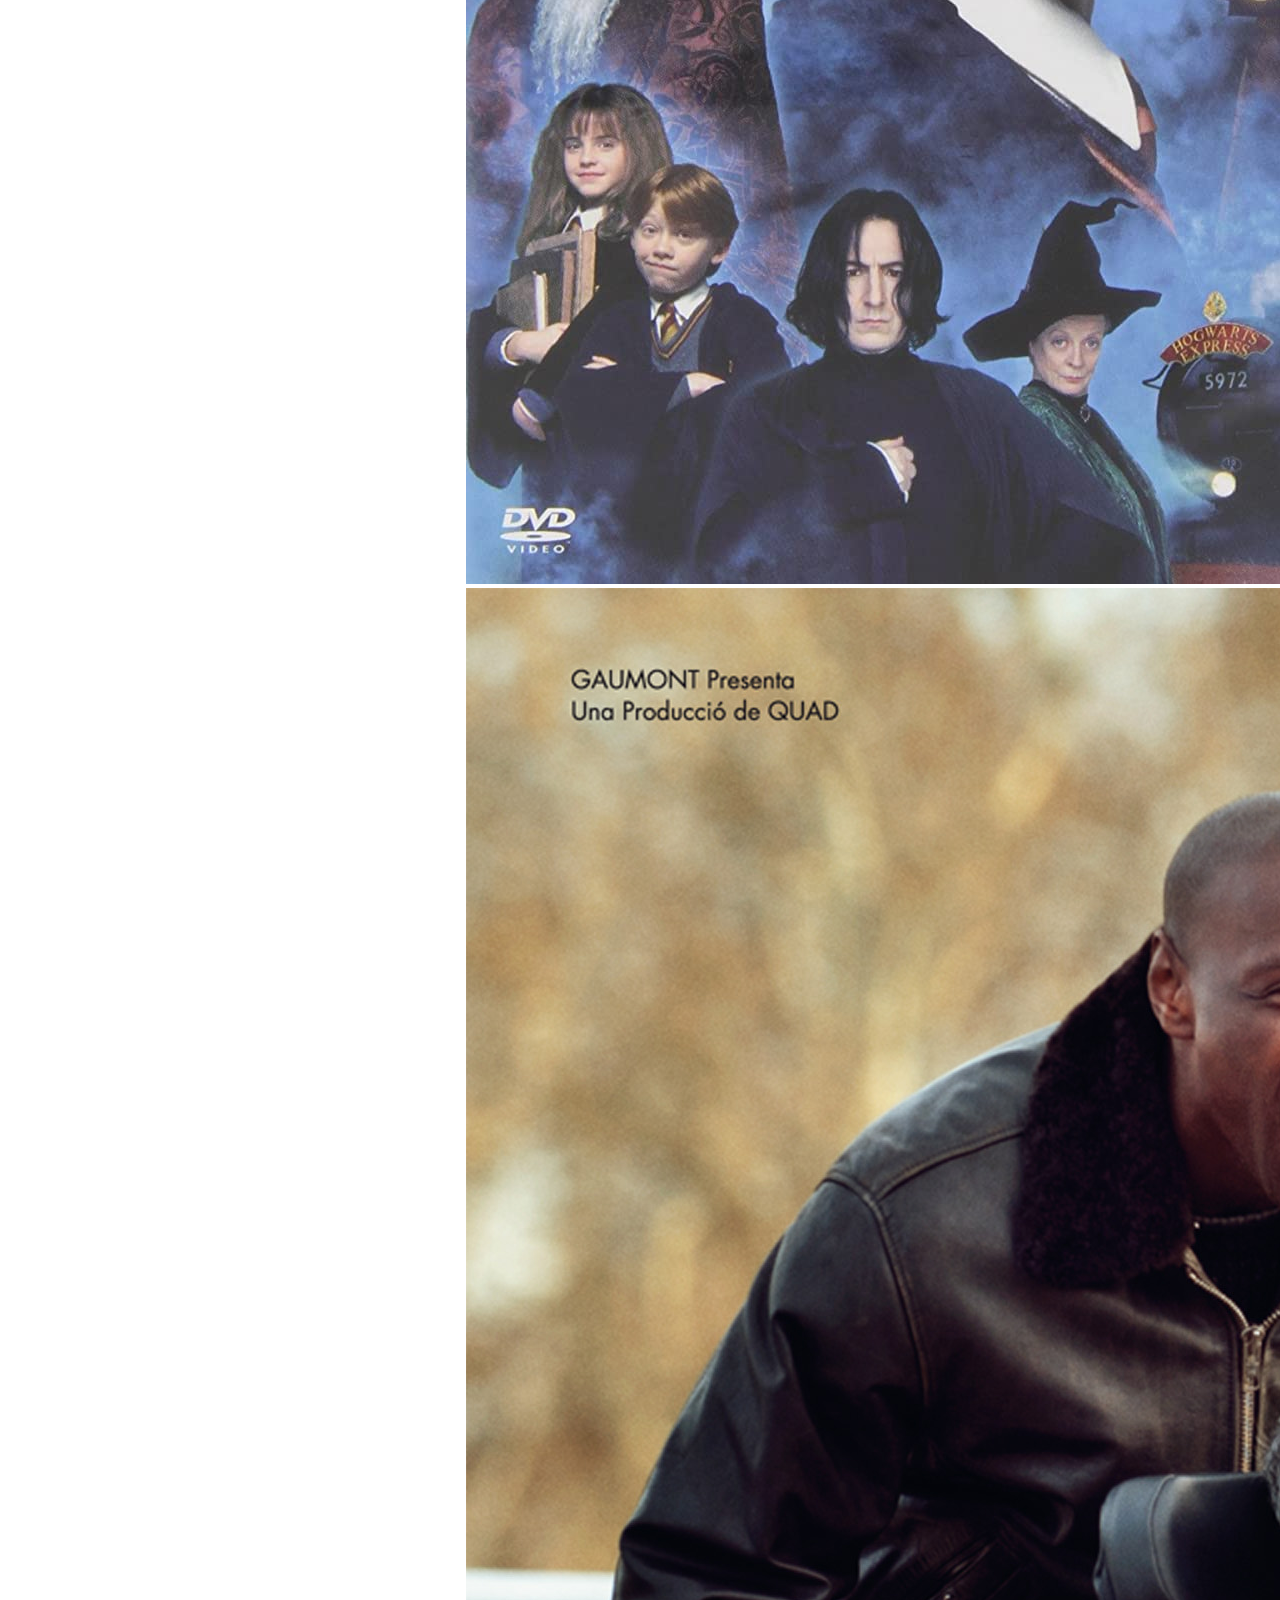
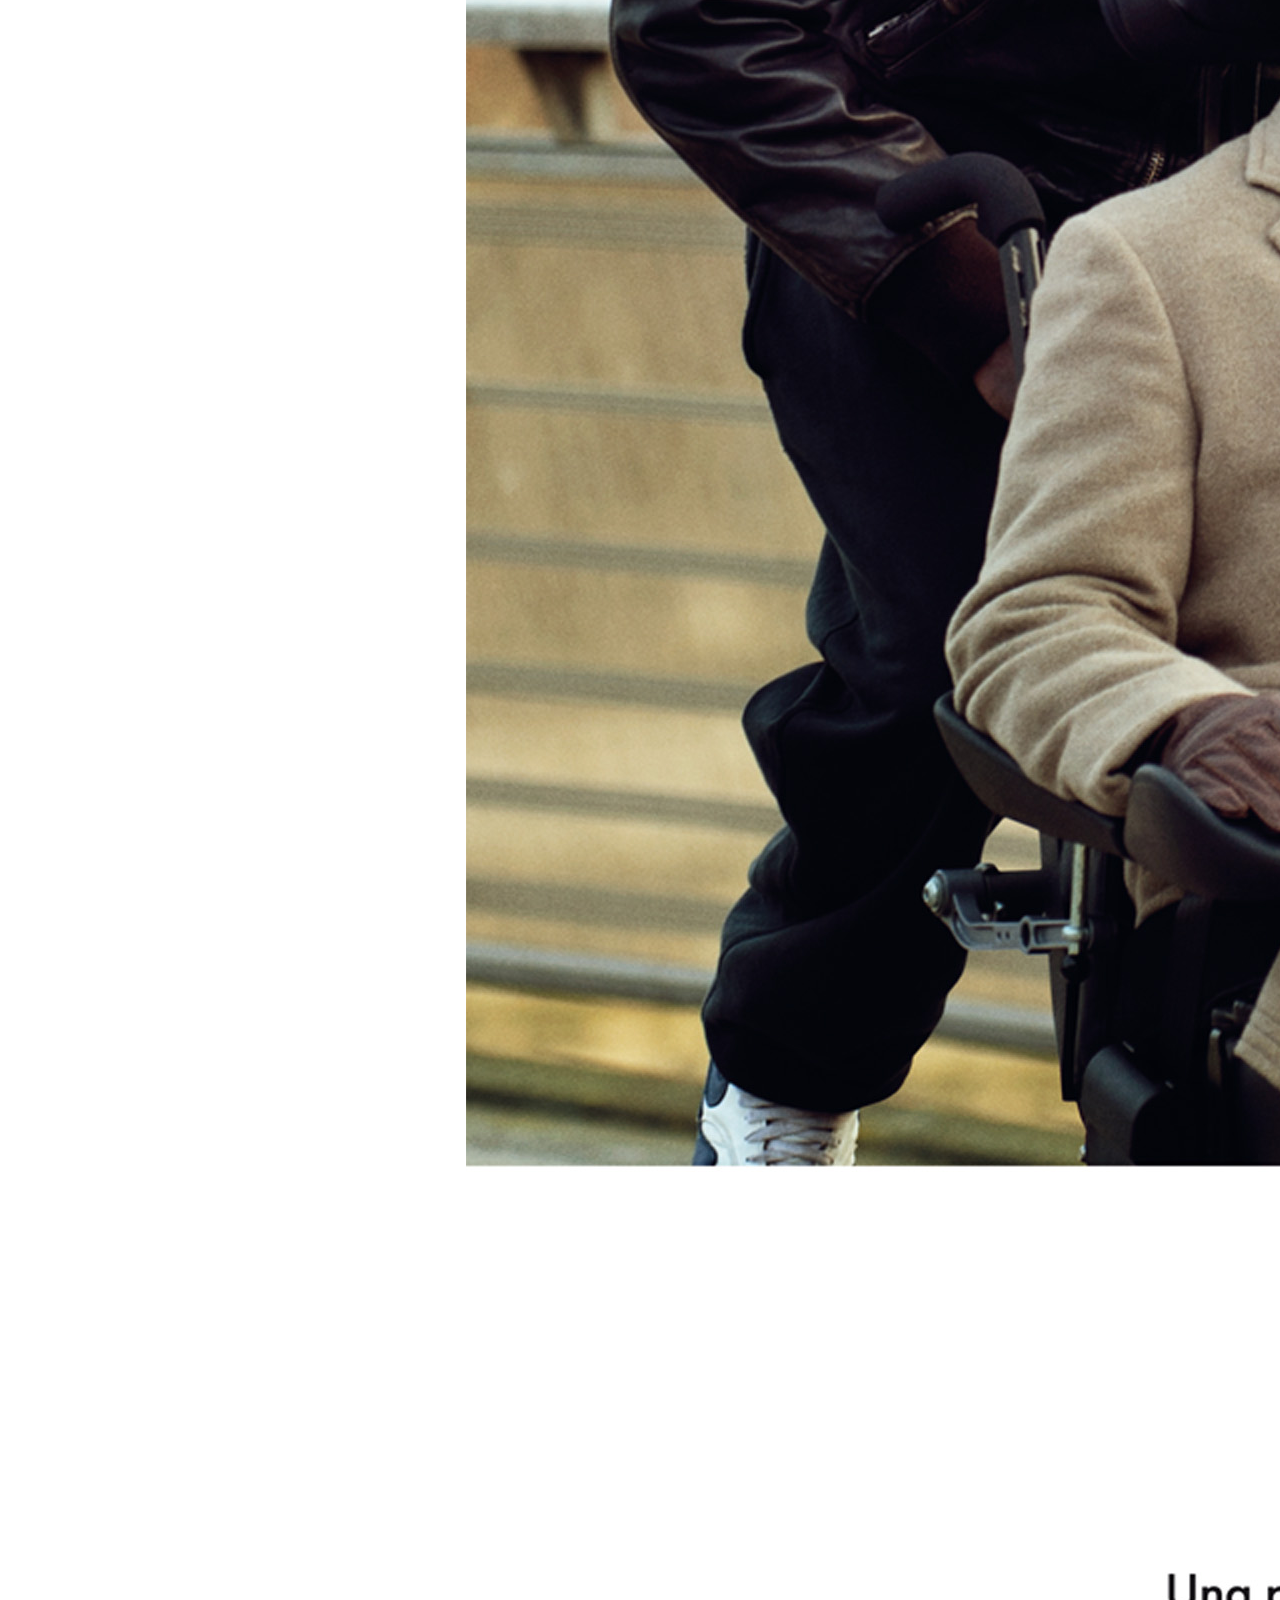
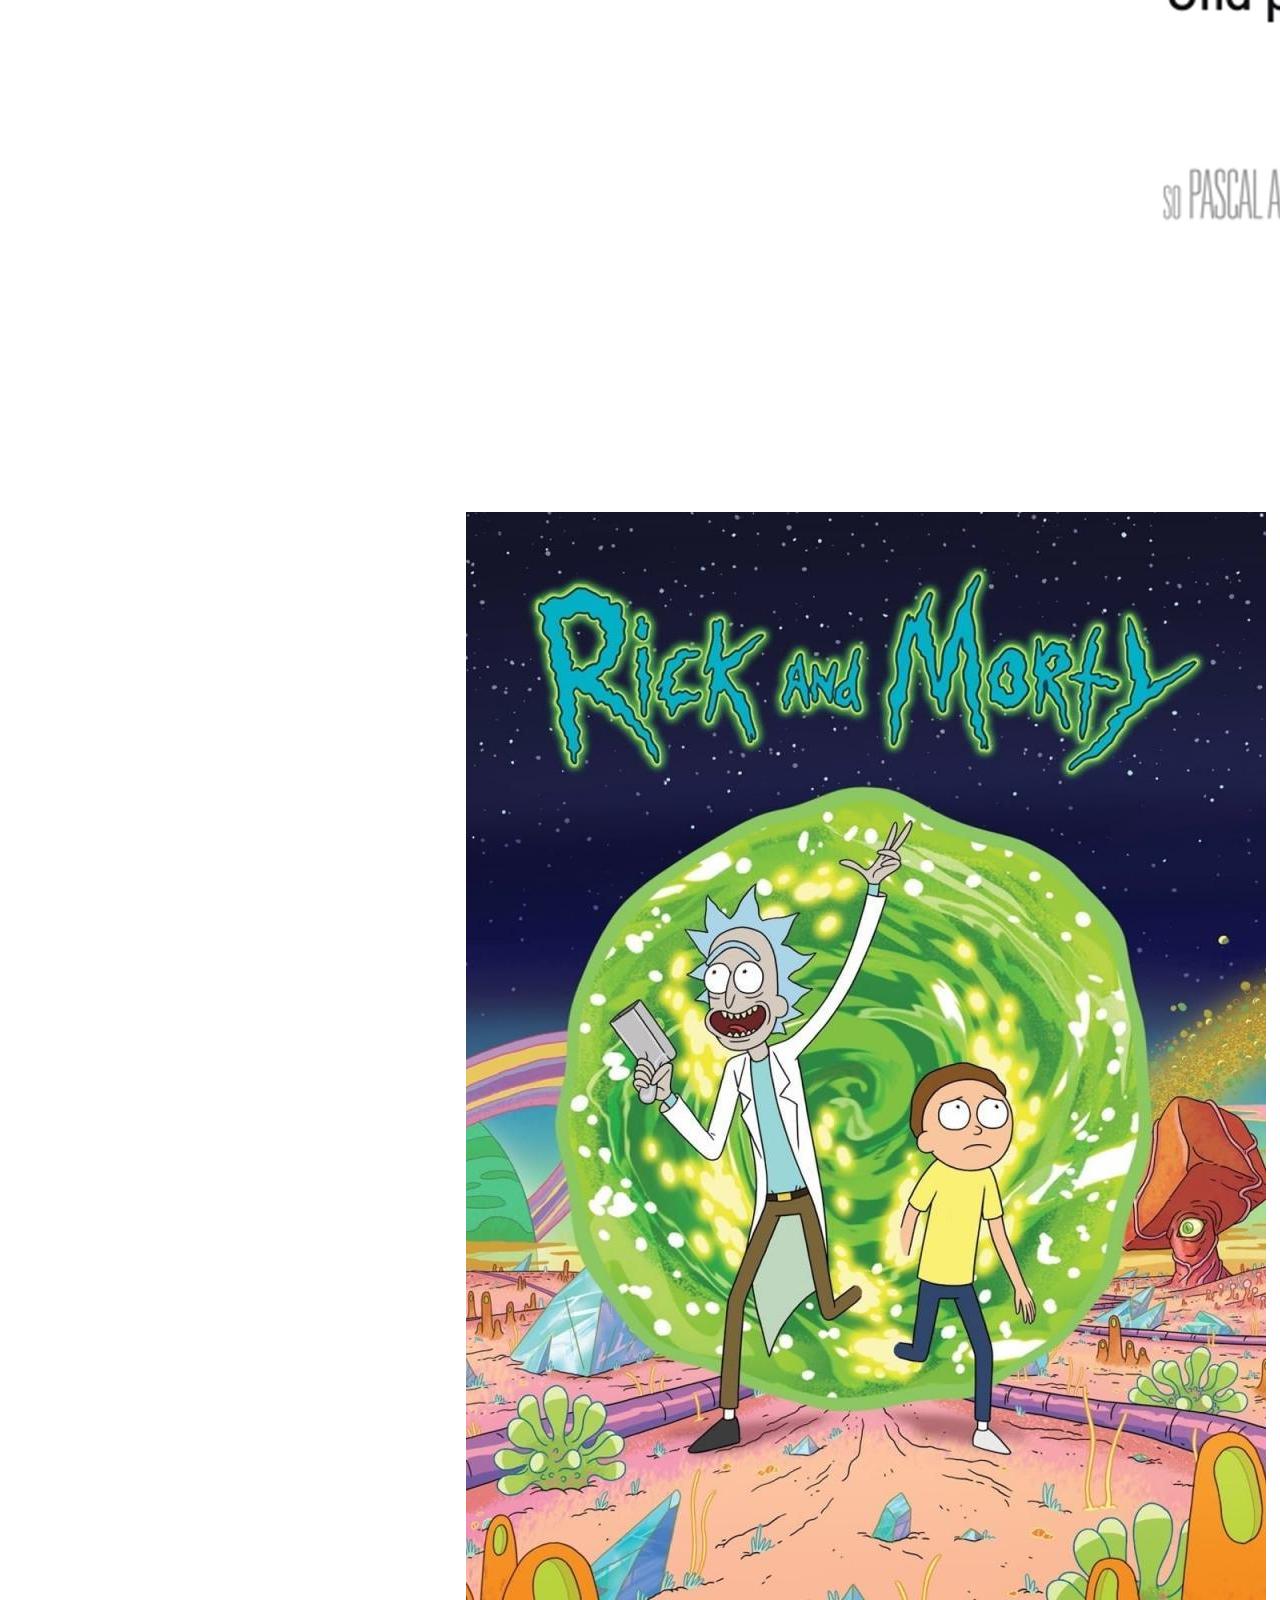
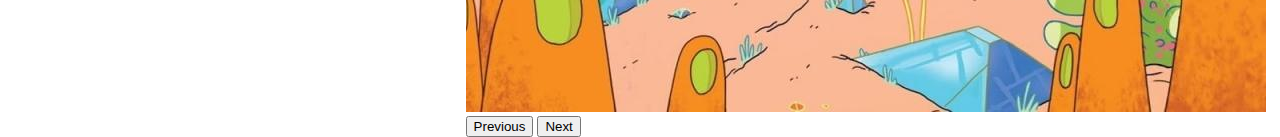
==== commit cb147fd8: "cambios" ====
--- a/index.html
+++ b/index.html
@@ -45,7 +45,7 @@
 		<div id="form">
 			<form class="row g-3 needs-validation" novalidate>
 				<div class="col-md-4">
-					<label for="title" class="form-label">First name</label>
+					<label for="title" class="form-label">Titulo</label>
 					<input type="text" class="form-control" id="title" placeholder="Título" minlength="4" required>
 					<div class="valid-feedback">
 						El título está bien introducido.
@@ -55,10 +55,10 @@
 					</div>
 				</div>
 				<div class="col-md-4">
-					<label for="publication" class="form-label">Last name</label>
+					<label for="publication" class="form-label">Fecha de publicación:</label>
 					<input type="date" class="form-control" id="publication" required>
 					<div class="valid-feedback">
-						Fecha introducida correctamente.
+						Fecha seleccionada correctamente.
 					</div>
 					<div class="invalid-feedback">
 						Selecciona una fecha
@@ -66,23 +66,22 @@
 				</div>
 				<div class="col-md-4">
 					<label for="nationality" class="form-label">First name</label>
-					<input type="text" class="form-control" id="nationality" placeholder="Nacionalidad" minlength="4" required>
+					<input type="text" class="form-control" id="nationality" placeholder="Nacionalidad" minlength="4">
 					<div class="valid-feedback">
-						La nacionalida está bien introducida.
+						La nacionalidad está bien introducida.
 					</div>
 					<div class="invalid-feedback">
 						La nacionalidad introducida es demasiado corta.
 					</div>
 				</div>
 				<div class="col-md-4">
-					<label for="validationCustomUsername" class="form-label">Username</label>
-					<div class="input-group has-validation">
-						<span class="input-group-text" id="inputGroupPrepend">@</span>
-						<input type="text" class="form-control" id="validationCustomUsername"
-							aria-describedby="inputGroupPrepend" required>
-						<div class="invalid-feedback">
-							Please choose a username.
-						</div>
+					<label for="sinopsis" class="form-label">Sinopsis</label>
+					<input type="text" class="form-control" id="sinopsis" placeholder="Nacionalidad" minlength="20">
+					<div class="valid-feedback">
+						La sinopsis está bien introducida.
+					</div>
+					<div class="invalid-feedback">
+						La sinopsis es demasiado corta.
 					</div>
 				</div>
 				<div class="col-md-6">
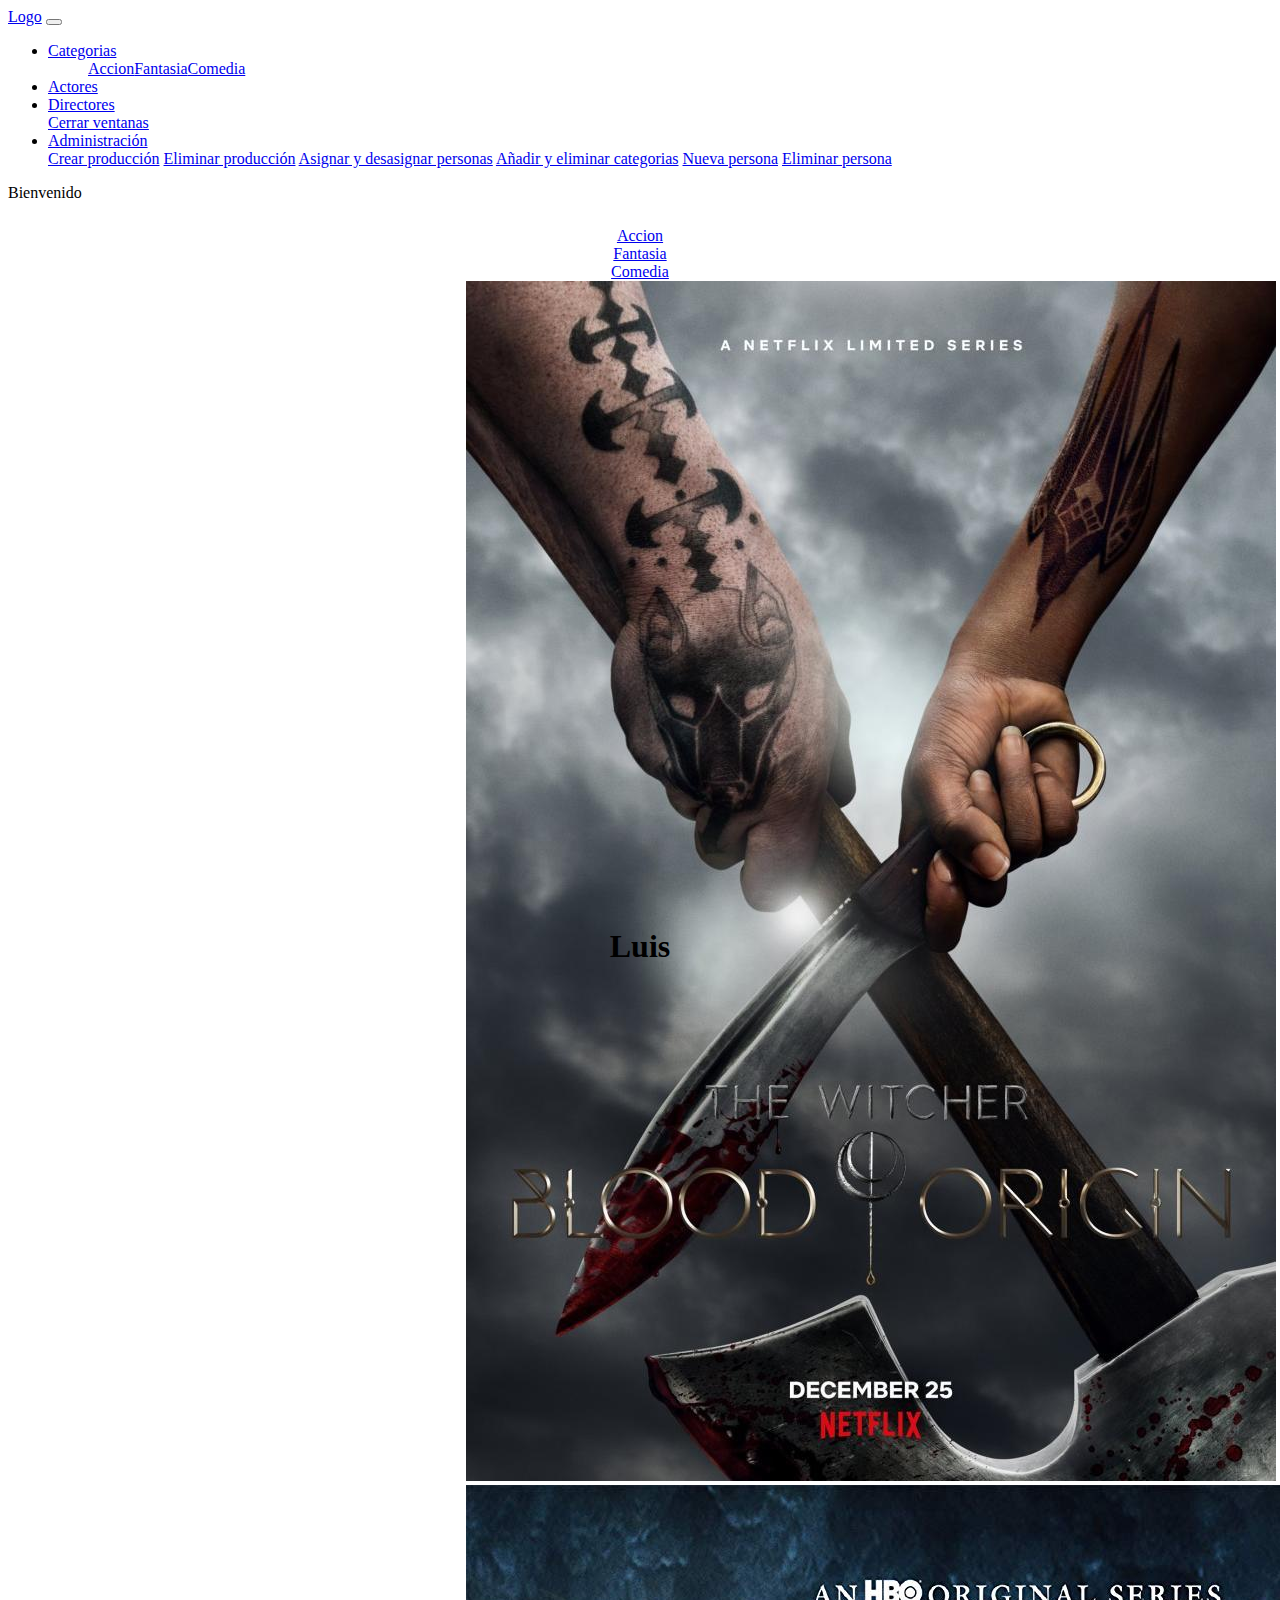
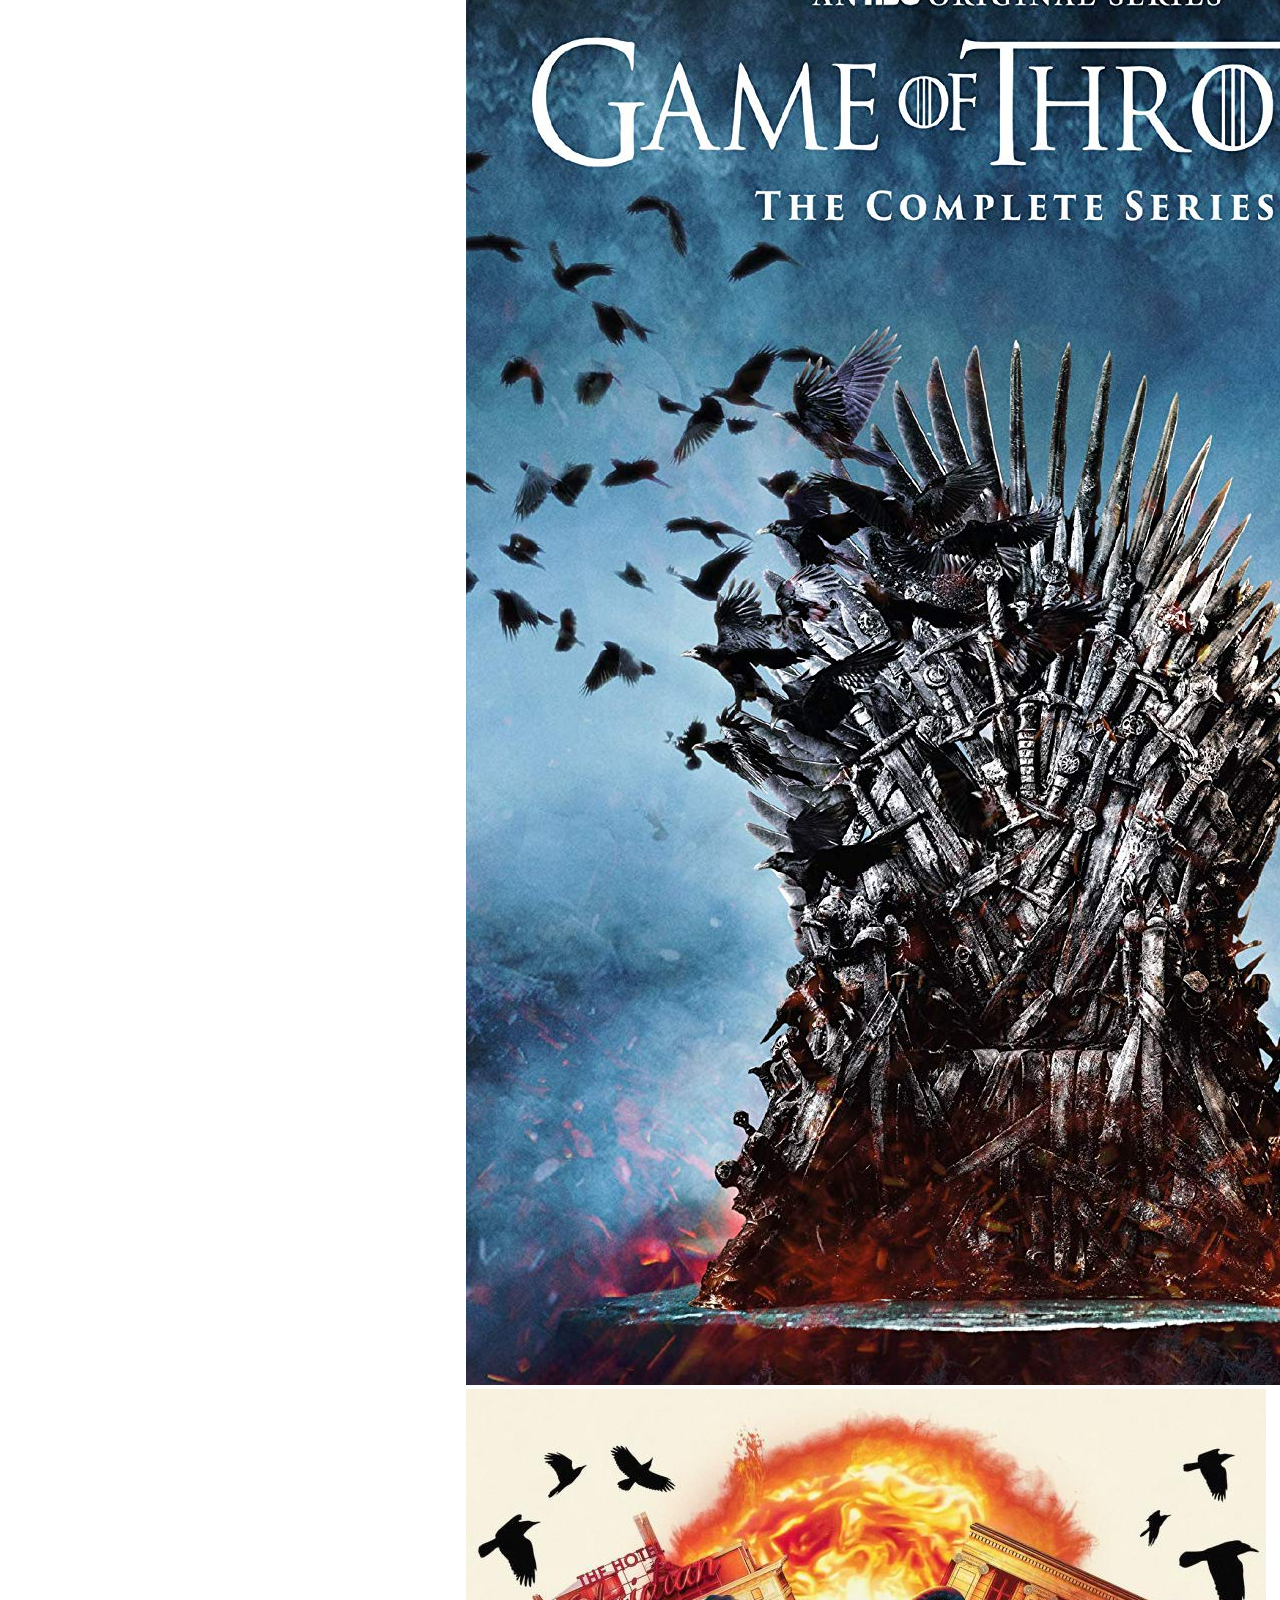
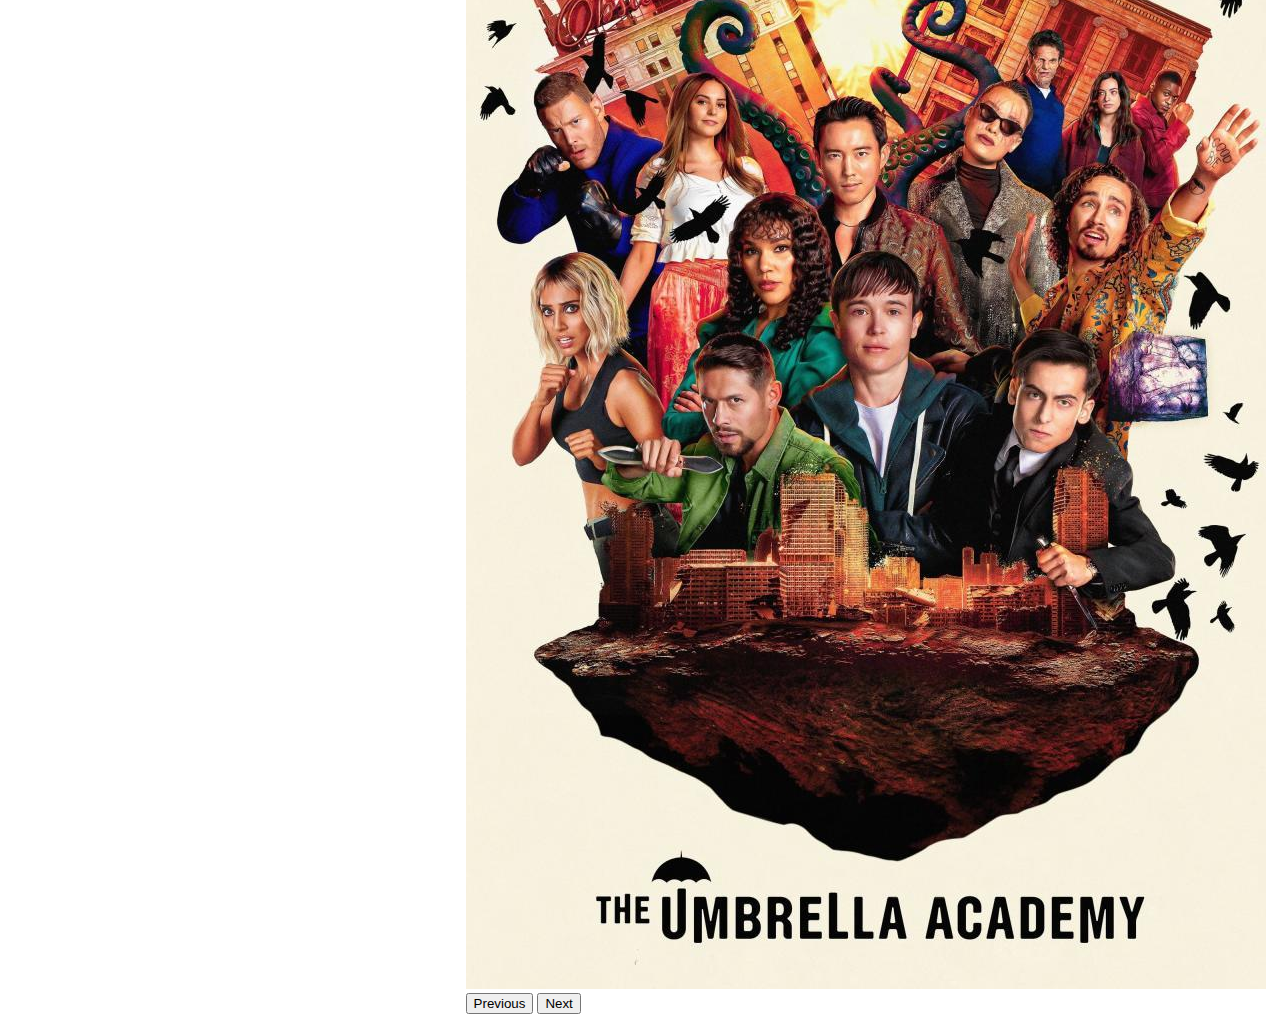
==== commit beaaaf41: "Cambios Form" ====
--- a/index.html
+++ b/index.html
@@ -42,88 +42,7 @@
 		</div>
 	</nav>
 	<main class="main">
-		<div id="form">
-			<form class="row g-3 needs-validation" novalidate>
-				<div class="col-md-4">
-					<label for="title" class="form-label">Titulo</label>
-					<input type="text" class="form-control" id="title" placeholder="Título" minlength="4" required>
-					<div class="valid-feedback">
-						El título está bien introducido.
-					</div>
-					<div class="invalid-feedback">
-						El título es demasiado corto.
-					</div>
-				</div>
-				<div class="col-md-4">
-					<label for="publication" class="form-label">Fecha de publicación:</label>
-					<input type="date" class="form-control" id="publication" required>
-					<div class="valid-feedback">
-						Fecha seleccionada correctamente.
-					</div>
-					<div class="invalid-feedback">
-						Selecciona una fecha
-					</div>
-				</div>
-				<div class="col-md-4">
-					<label for="nationality" class="form-label">First name</label>
-					<input type="text" class="form-control" id="nationality" placeholder="Nacionalidad" minlength="4">
-					<div class="valid-feedback">
-						La nacionalidad está bien introducida.
-					</div>
-					<div class="invalid-feedback">
-						La nacionalidad introducida es demasiado corta.
-					</div>
-				</div>
-				<div class="col-md-4">
-					<label for="sinopsis" class="form-label">Sinopsis</label>
-					<input type="text" class="form-control" id="sinopsis" placeholder="Nacionalidad" minlength="20">
-					<div class="valid-feedback">
-						La sinopsis está bien introducida.
-					</div>
-					<div class="invalid-feedback">
-						La sinopsis es demasiado corta.
-					</div>
-				</div>
-				<div class="col-md-6">
-					<label for="validationCustom03" class="form-label">City</label>
-					<input type="text" class="form-control" id="validationCustom03" required>
-					<div class="invalid-feedback">
-						Please provide a valid city.
-					</div>
-				</div>
-				<div class="col-md-3">
-					<label for="validationCustom04" class="form-label">State</label>
-					<select class="form-select" id="validationCustom04" required>
-						<option selected disabled value="">Choose...</option>
-						<option>...</option>
-					</select>
-					<div class="invalid-feedback">
-						Please select a valid state.
-					</div>
-				</div>
-				<div class="col-md-3">
-					<label for="validationCustom05" class="form-label">Zip</label>
-					<input type="text" class="form-control" id="validationCustom05" required>
-					<div class="invalid-feedback">
-						Please provide a valid zip.
-					</div>
-				</div>
-				<div class="col-12">
-					<div class="form-check">
-						<input class="form-check-input" type="checkbox" value="" id="invalidCheck" required>
-						<label class="form-check-label" for="invalidCheck">
-							Agree to terms and conditions
-						</label>
-						<div class="invalid-feedback">
-							You must agree before submitting.
-						</div>
-					</div>
-				</div>
-				<div class="col-12">
-					<button class="btn btn-primary" type="submit">Submit form</button>
-				</div>
-			</form>
-		</div>
+		
 		<div id="main--content" class="row">
 
 		</div>
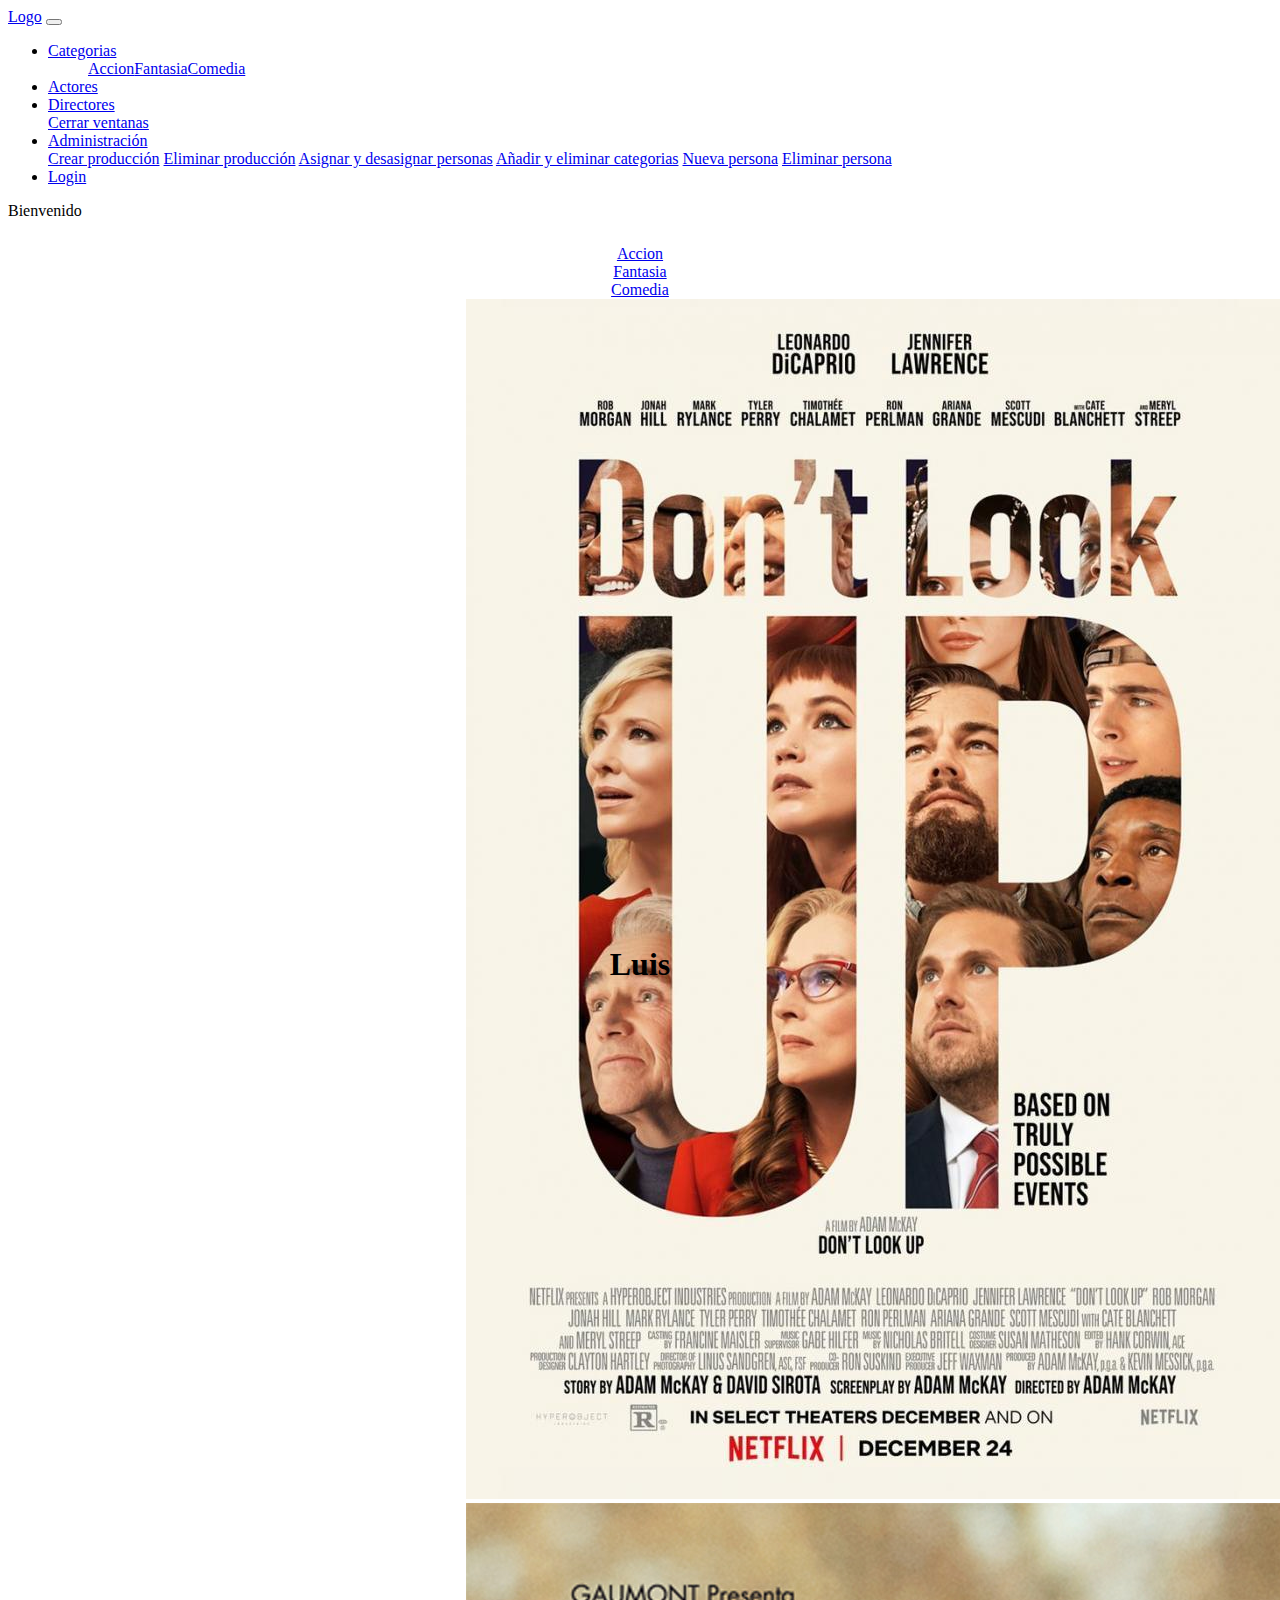
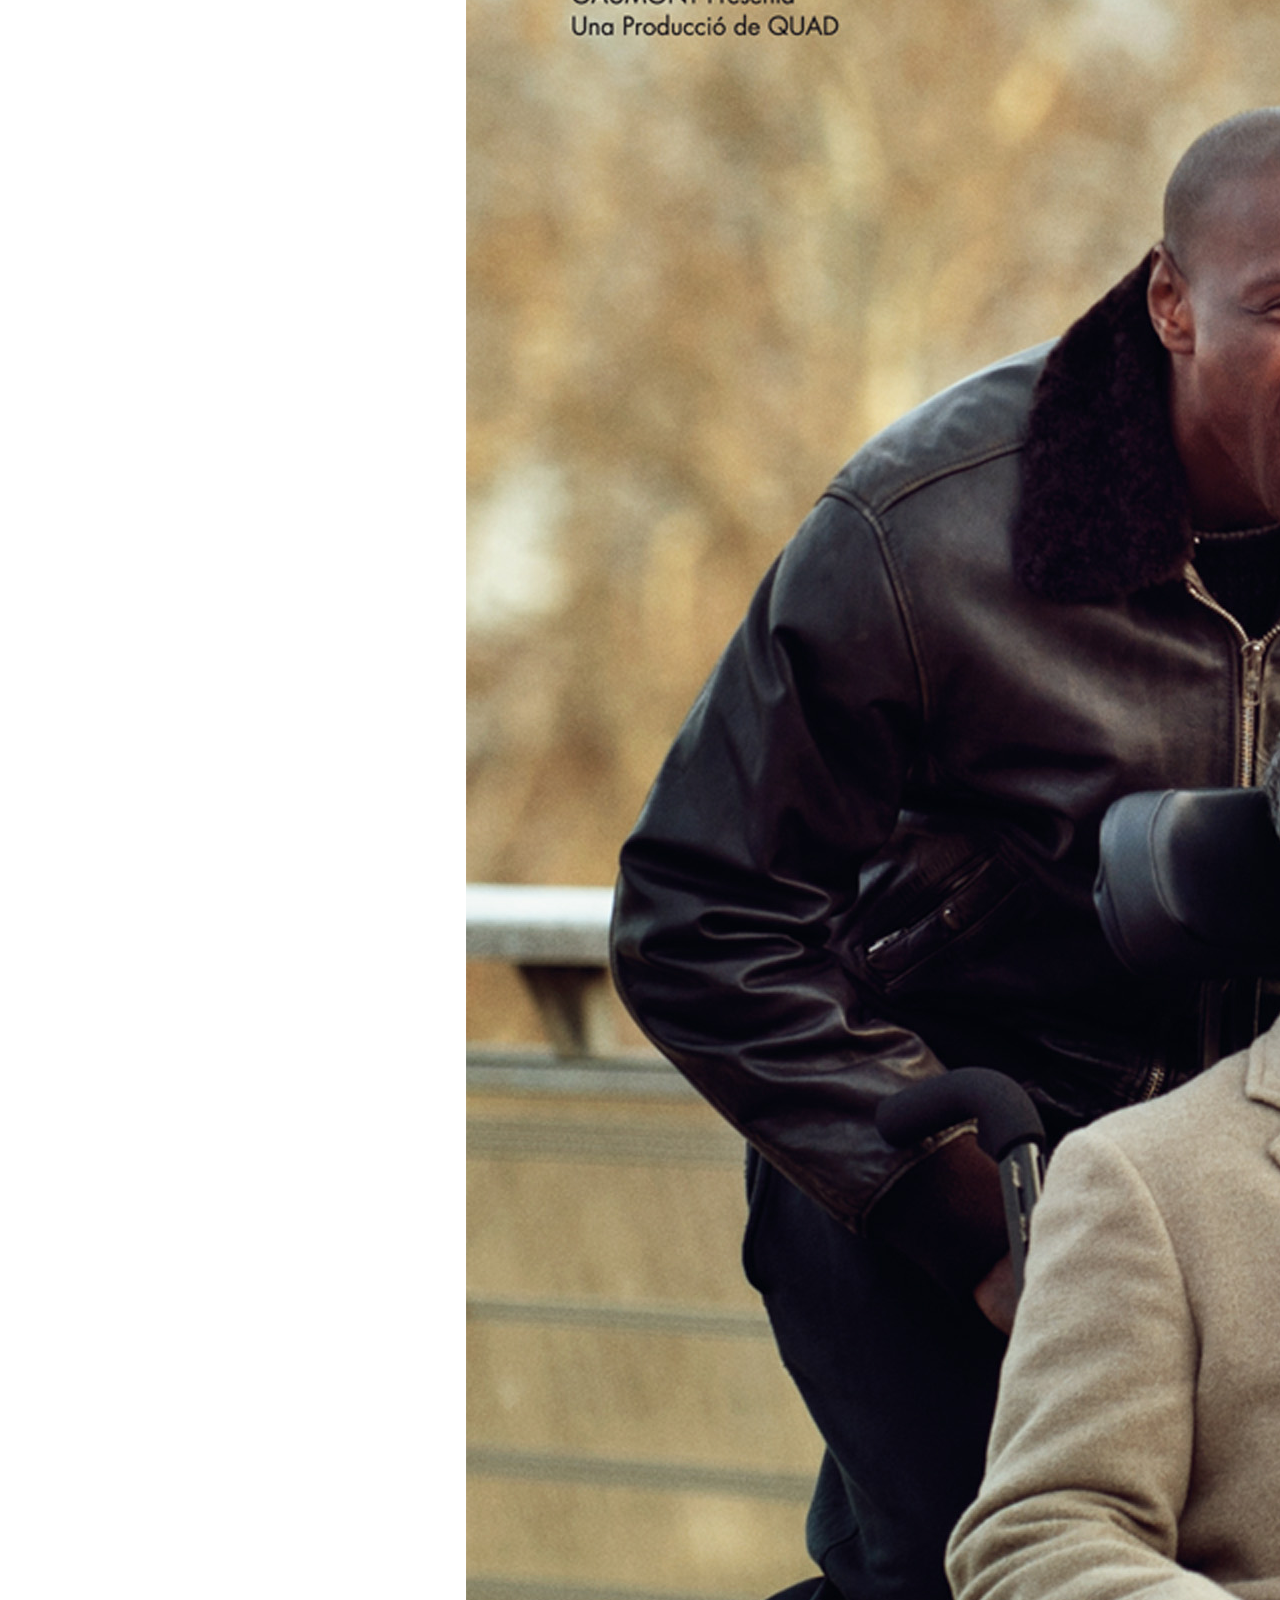
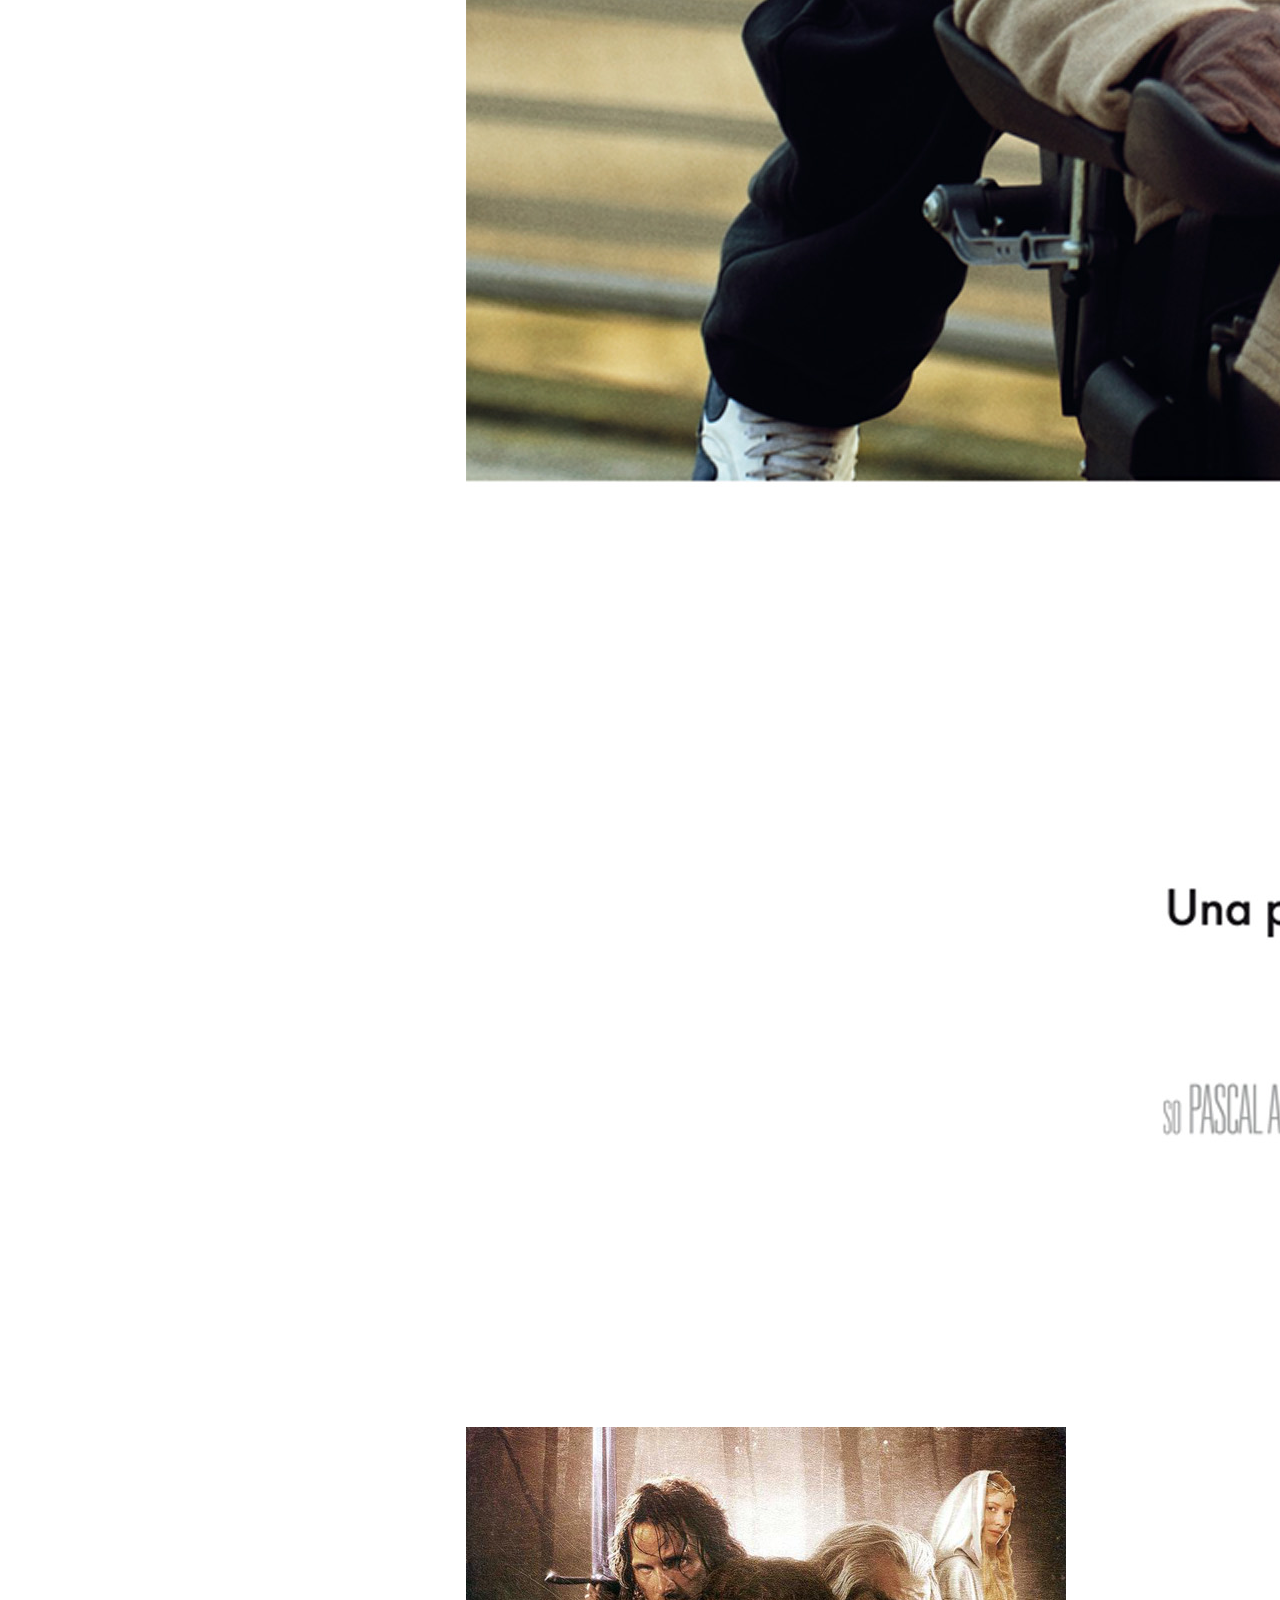
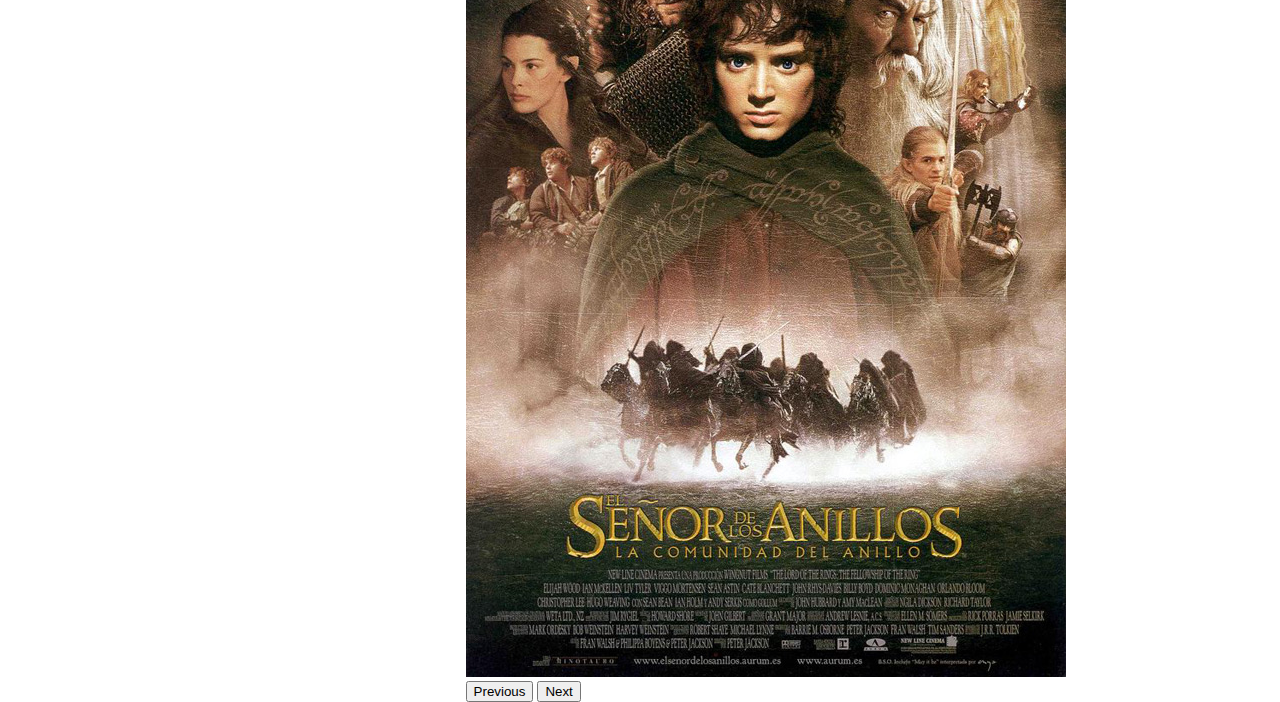
==== commit b948bf70: "Practica 8 hecha" ====
--- a/index.html
+++ b/index.html
@@ -35,7 +35,7 @@
 
 					</li>
 				</ul>
-				<span class="navbar-text">
+				<span class="navbar-text" id="mensaje">
 					Bienvenido
 				</span>
 			</div>
